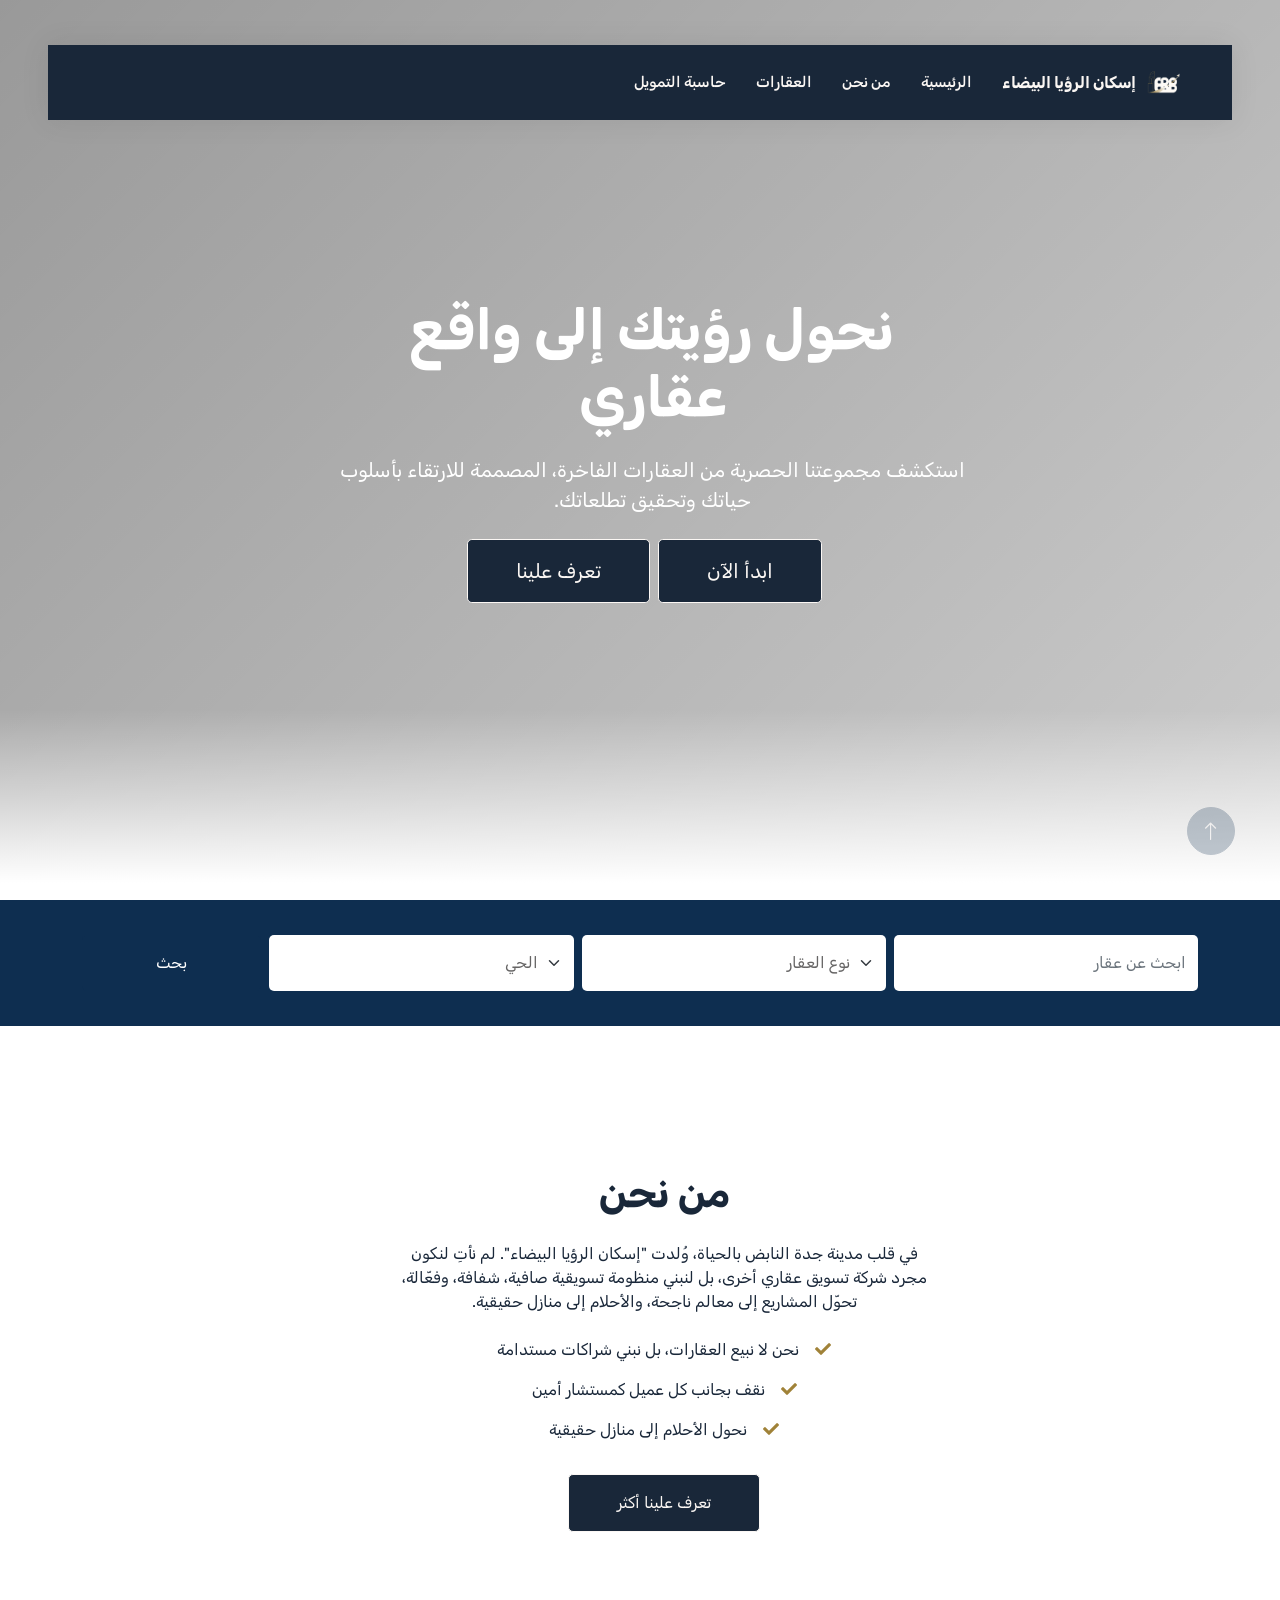
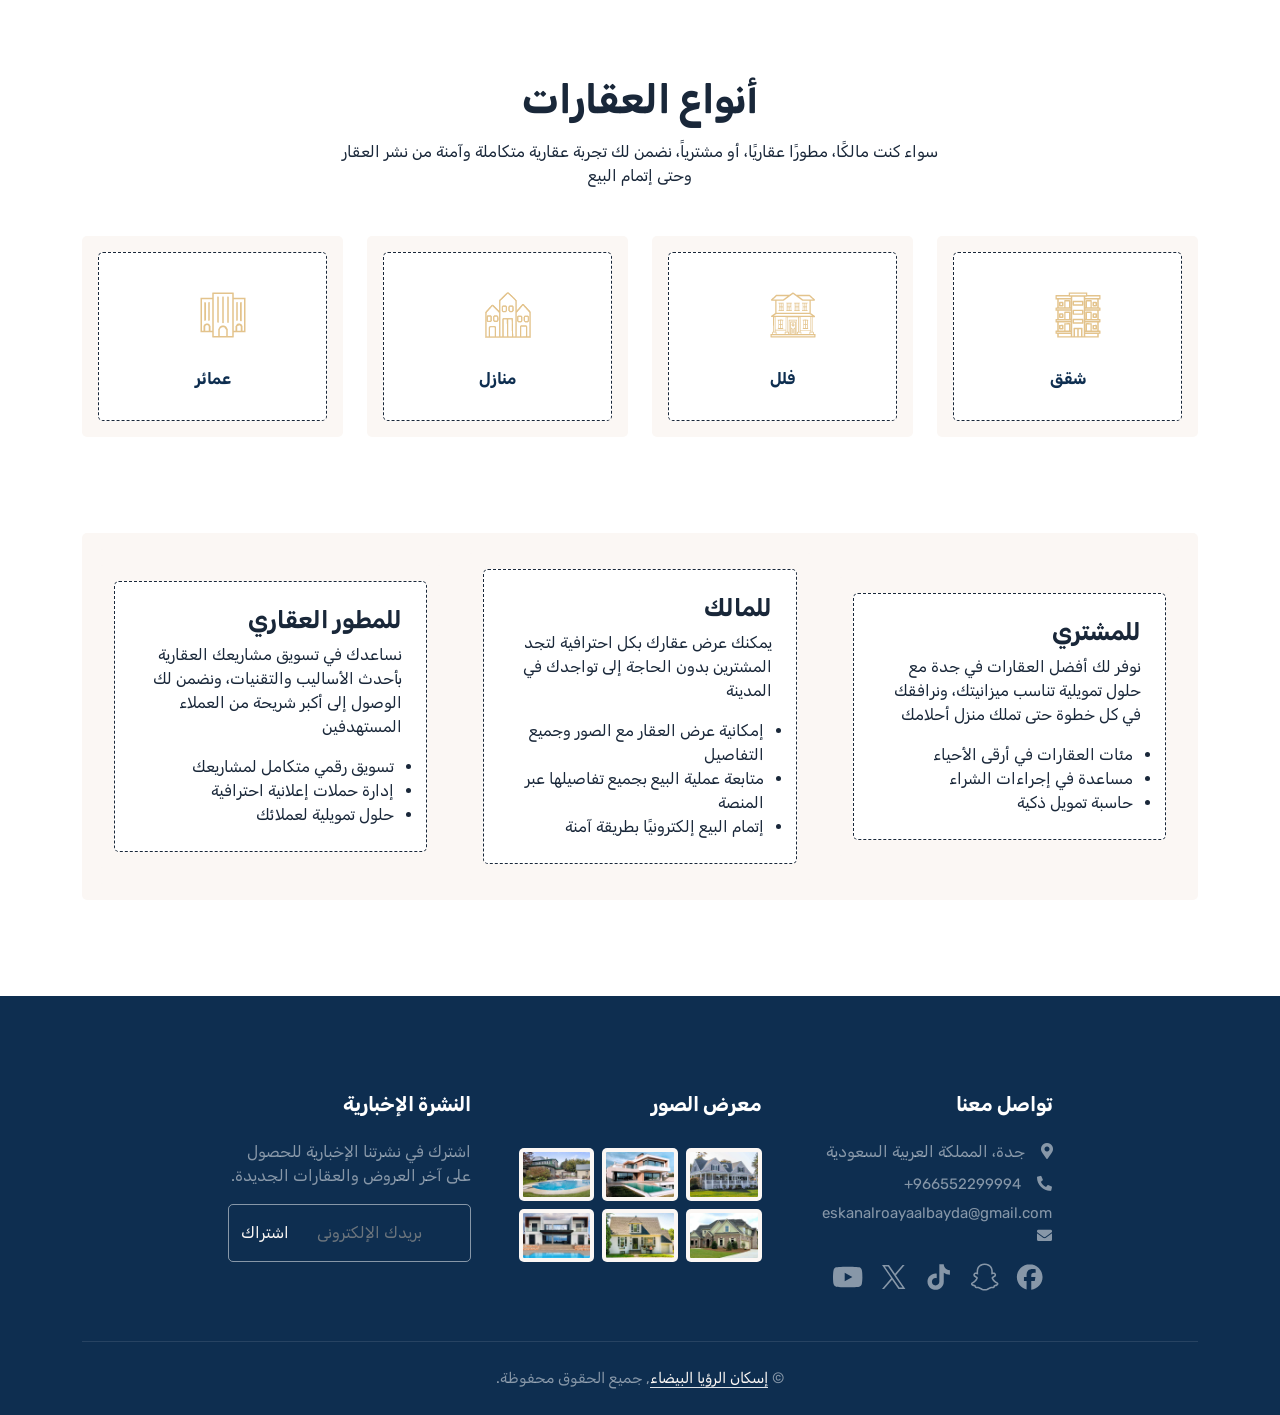
==== index.html @ 4a038e12 "new" ====
<!DOCTYPE html>
<html lang="ar" dir="rtl">

<head>
    <meta charset="utf-8">
    <title>إسكان الرؤيا البيضاء - شركة عقارية</title>
    <meta content="width=device-width, initial-scale=1.0" name="viewport">
    <meta content="" name="keywords">
    <meta content="" name="description">

    <!-- Favicon -->
    <link href="img/favicon.ico" rel="icon">

    <!-- Google Web Fonts -->
    <link rel="preconnect" href="https://fonts.googleapis.com">
    <link rel="preconnect" href="https://fonts.gstatic.com" crossorigin>
    <link href="https://fonts.googleapis.com/css2?family=Rubik:ital,wght@0,300..900;1,300..900&display=swap" rel="stylesheet">
    
    <!-- Icon Font Stylesheet -->
    <link href="https://cdnjs.cloudflare.com/ajax/libs/font-awesome/5.10.0/css/all.min.css" rel="stylesheet">
    <link href="https://cdn.jsdelivr.net/npm/bootstrap-icons@1.4.1/font/bootstrap-icons.css" rel="stylesheet">

    <!-- Libraries Stylesheet -->
    <link href="lib/animate/animate.min.css" rel="stylesheet">
    <link href="lib/owlcarousel/assets/owl.carousel.min.css" rel="stylesheet">

    <!-- Customized Bootstrap Stylesheet -->
    <link href="css/bootstrap.min.css" rel="stylesheet">

    <!-- Template Stylesheet -->
    <link href="css/style.css" rel="stylesheet">
    <link href="css/video-styles.css" rel="stylesheet">
</head>

<body>
    <div class="container-xxl bg-white p-0">
        <!-- Spinner Start -->
        <div id="spinner" class="show bg-white position-fixed translate-middle w-100 vh-100 top-50 start-50 d-flex align-items-center justify-content-center">
            <div class="spinner-border text-primary" style="width: 3rem; height: 3rem;" role="status">
                <span class="sr-only">Loading...</span>
            </div>
        </div>
        <!-- Spinner End -->


        <!-- Navbar Start -->
        <div class="container-fluid nav-bar bg-transparent">
            <nav class="navbar navbar-expand-lg navbar-light py-0 px-4">
                <a href="index.html" class="navbar-brand d-flex align-items-center text-center">
                    <div class="icon p-2">
                        <img class="img-fluid" src="img/new_logo_transparent.png" alt="Icon" style="width: 40px; height: 30px;object-fit: cover;">
                    </div>
                    <h1 class="brand-name m-0 text-primary">إسكان الرؤيا البيضاء</h1>
                </a>
                <button type="button" class="navbar-toggler" data-bs-toggle="collapse" data-bs-target="#navbarCollapse">
                    <span class="navbar-toggler-icon"></span>
                </button>
                <div class="collapse navbar-collapse" id="navbarCollapse">
                    <div class="navbar-nav ms-auto">
                        <a href="index.html" class="nav-item nav-link">الرئيسية</a>
                        <a href="about.html" class="nav-item nav-link">من نحن</a>
                        <a href="property-list.html" class="nav-item nav-link">العقارات</a>
                        <a href="calculator.html" class="nav-item nav-link">حاسبة التمويل</a>
                    </div>
                </div>
            </nav>
        </div>
        <!-- Navbar End -->


        <!-- Header Start -->
        <div class="container-fluid header p-0 position-relative" style="height: 100vh; min-height: 600px;">
            <!-- Full Screen Video Background -->
            <div class="hero-video-container position-absolute top-0 start-0 w-100 h-100">
                <video autoplay loop muted plays-inline class="w-100 h-100" style="object-fit: cover;">
                    <source src="img/20256028-uhd_3840_2160_24fps.mp4" type="video/mp4">
                </video>
                <div class="video-overlay position-absolute top-0 start-0 w-100 h-100" style="background: linear-gradient(135deg, rgba(0,0,0,0.4), rgba(0,0,0,0.2));"></div>
                <div class="gradient"></div>
            </div>
            
            <!-- Content Overlay -->
            <div class="container h-100 d-flex align-items-center">
                <div class="row w-100" style="justify-content: center;">
                    <div class="col-lg-8 col-xl-7">
                        <div class="hero-content text-white position-relative z-index-1">
                            <h1 class="display-4 fw-bold mb-4 animated fadeIn" style="text-align: center;">نحول رؤيتك إلى واقع عقاري</h1>
                            <p class="fs-5 mb-4 animated fadeIn" style="animation-delay: 0.3s;text-align: center;">استكشف مجموعتنا الحصرية من العقارات الفاخرة، المصممة للارتقاء بأسلوب حياتك وتحقيق تطلعاتك.</p>
                            <div class="animated fadeIn" style="animation-delay: 0.6s;display:flex;justify-content: center;gap:0.5rem;">
                                <a href="property-list.html" class="btn btn-outline-light btn-lg py-3 px-5 me-3" style="text-align: center;">ابدأ الآن</a>
                                <a href="about.html" class="btn btn-outline-light btn-lg py-3 px-5" style="text-align: center;">تعرف علينا</a>
                            </div>
                        </div>
                    </div>
                </div>
            </div>
        </div>
        <!-- Header End -->


        <!-- Search Start -->
        <div class="container-fluid bg-primary mb-5 wow fadeIn" data-wow-delay="0.1s" style="padding: 35px;">
            <div class="container">
                <div class="row g-2">
                    <div class="col-md-10">
                        <div class="row g-2">
                            <div class="col-md-4">
                                <input type="text" class="form-control border-0 py-3" placeholder="ابحث عن عقار">
                            </div>
                            <div class="col-md-4">
                                <select class="form-select border-0 py-3">
                                    <option selected>نوع العقار</option>
                                    <option value="1">شقة</option>
                                    <option value="2">فيلا</option>
                                    <option value="3">عمارة</option>
                                </select>
                            </div>
                            <div class="col-md-4">
                                <select class="form-select border-0 py-3">
                                    <option selected>الحي</option>
                                    <option value="1">النزهة</option>
                                    <option value="2">الصفا</option>
                                    <option value="3">النعيم</option>
                                </select>
                            </div>
                        </div>
                    </div>
                    <div class="col-md-2">
                        <button class="btn btn-dark border-0 w-100 py-3">بحث</button>
                    </div>
                </div>
            </div>
        </div>
        <!-- Search End -->
        <!-- About Start -->
        <div class="container-xxl py-5">
            <div class="container">
                <div class="row g-5 align-items-center">
                    <div class="col-lg-6 wow fadeIn" data-wow-delay="0.1s">
                        <div class="about-img position-relative overflow-hidden p-5 px-0 text-center">
                            <h1 class="mb-4">من نحن</h1>
                            <p class="mb-4" >في قلب مدينة جدة النابض بالحياة، وُلدت "إسكان الرؤيا البيضاء". لم نأتِ لنكون مجرد شركة تسويق عقاري أخرى، بل لنبني منظومة تسويقية صافية، شفافة، وفعّالة، تحوّل المشاريع إلى معالم ناجحة، والأحلام إلى منازل حقيقية.</p>
                            <p><i class="fa fa-check" style="margin-left:1rem; color: var(--primary);"></i>نحن لا نبيع العقارات، بل نبني شراكات مستدامة</p>
                            <p><i class="fa fa-check" style="margin-left:1rem; color: var(--primary);"></i>نقف بجانب كل عميل كمستشار أمين</p>
                            <p><i class="fa fa-check" style="margin-left:1rem; color: var(--primary);"></i>نحول الأحلام إلى منازل حقيقية</p>
                            <a class="btn btn-outline-light py-3 px-5 mt-3" href="about.html">تعرف علينا أكثر</a>
                        </div>
                    </div>
                    <div class="col-lg-6 wow fadeIn" data-wow-delay="0.5s">
                    </div>
                </div>
            </div>
        </div>
        <!-- About End -->

        <!-- Category Start -->
        <div class="container-xxl py-5">
            <div class="container">
                <div class="text-center mx-auto mb-5 wow fadeInUp" data-wow-delay="0.1s" style="max-width: 600px;">
                    <h1 class="mb-3" style="color: var(--secondary)">أنواع العقارات</h1>
                    <p>سواء كنت مالكًا، مطورًا عقاريًا، أو مشترياً، نضمن لك تجربة عقارية متكاملة وآمنة من نشر العقار وحتى إتمام البيع</p>
                </div>
                <div class="row g-4">
                    <div class="col-lg-3 col-sm-6 wow fadeInUp" data-wow-delay="0.1s">
                        <a class="cat-item d-block bg-light text-center rounded p-3" href="">
                            <div class="rounded p-4">
                                <div class="icon mb-3">
                                    <img class="img-fluid" src="img/icon-apartment.png" alt="Icon">
                                </div>
                                <h6>شقق</h6>
                            </div>
                        </a>
                    </div>
                    <div class="col-lg-3 col-sm-6 wow fadeInUp" data-wow-delay="0.2s">
                        <a class="cat-item d-block bg-light text-center rounded p-3" href="">
                            <div class="rounded p-4">
                                <div class="icon mb-3">
                                    <img class="img-fluid" src="img/icon-villa.png" alt="Icon">
                                </div>
                                <h6>فلل</h6>
                            </div>
                        </a>
                    </div>
                    <div class="col-lg-3 col-sm-6 wow fadeInUp" data-wow-delay="0.3s">
                        <a class="cat-item d-block bg-light text-center rounded p-3" href="">
                            <div class="rounded p-4">
                                <div class="icon mb-3">
                                    <img class="img-fluid" src="img/icon-house.png" alt="Icon">
                                </div>
                                <h6>منازل</h6>
                            </div>
                        </a>
                    </div>
                    <div class="col-lg-3 col-sm-6 wow fadeInUp" data-wow-delay="0.4s">
                        <a class="cat-item d-block bg-light text-center rounded p-3" href="">
                            <div class="rounded p-4">
                                <div class="icon mb-3">
                                    <img class="img-fluid" src="img/icon-building.png" alt="Icon">
                                </div>
                                <h6>عمائر</h6>
                            </div>
                        </a>
                    </div>
                </div>
            </div>
        </div>
        <!-- Category End -->





        <!-- Property List Start -->
        <!-- <div class="container-xxl py-5">
            <div class="container">
                <div class="row g-0 gx-5 align-items-end">
                    <div class="col-lg-6">
                        <div class="text-start mx-auto mb-5 wow slideInLeft" data-wow-delay="0.1s">
                            <h1 class="mb-3">قائمة العقارات</h1>
                            <p>استكشف مجموعتنا المتنوعة من العقارات المميزة في أفضل المواقع بجدة</p>
                        </div>
                    </div>
                    <div class="col-lg-6 text-start text-lg-end wow slideInRight" data-wow-delay="0.1s">
                        <ul class="nav nav-pills d-inline-flex justify-content-end mb-5">
                            <li class="nav-item me-2">
                                <a class="btn btn-outline-primary active" data-bs-toggle="pill" href="#tab-1">مميز</a>
                            </li>
                            <li class="nav-item me-2">
                                <a class="btn btn-outline-primary" data-bs-toggle="pill" href="#tab-2">للبيع</a>
                            </li>
                            <li class="nav-item me-0">
                                <a class="btn btn-outline-primary" data-bs-toggle="pill" href="#tab-3">للإيجار</a>
                            </li>
                        </ul>
                    </div>
                </div>
                <div class="tab-content">
                    <div id="tab-1" class="tab-pane fade show p-0 active">
                        <div class="row g-4">
                            <div class="col-lg-4 col-md-6 wow fadeInUp" data-wow-delay="0.1s">
                                <div class="property-item rounded overflow-hidden">
                                    <div class="position-relative overflow-hidden">
                                        <a href=""><img class="img-fluid" src="img/property-1.jpg" alt=""></a>
                                        <div class="bg-primary rounded text-white position-absolute start-0 top-0 m-4 py-1 px-3">للبيع</div>
                                        <div class="bg-white rounded-top text-primary position-absolute start-0 bottom-0 mx-4 pt-1 px-3">شقة</div>
                                    </div>
                                    <div class="p-4 pb-0">
                                        <h5 class="text-primary mb-3">1,200,000 ريال</h5>
                                        <a class="d-block h5 mb-2" href="">Golden Urban House للبيع</a>
                                        <p><i class="fa fa-map-marker-alt text-primary me-2"></i>شارع التحلية، جدة</p>
                                    </div>
                                    <div class="d-flex border-top">
                                        <small class="flex-fill text-center border-end py-2"><i class="fa fa-ruler-combined text-primary me-2"></i>120 متر</small>
                                        <small class="flex-fill text-center border-end py-2"><i class="fa fa-bed text-primary me-2"></i>3 غرف</small>
                                        <small class="flex-fill text-center py-2"><i class="fa fa-bath text-primary me-2"></i>2 حمام</small>
                                    </div>
                                </div>
                            </div>
                            <div class="col-lg-4 col-md-6 wow fadeInUp" data-wow-delay="0.3s">
                                <div class="property-item rounded overflow-hidden">
                                    <div class="position-relative overflow-hidden">
                                        <a href=""><img class="img-fluid" src="img/property-2.jpg" alt=""></a>
                                        <div class="bg-primary rounded text-white position-absolute start-0 top-0 m-4 py-1 px-3">للإيجار</div>
                                        <div class="bg-white rounded-top text-primary position-absolute start-0 bottom-0 mx-4 pt-1 px-3">فيلا</div>
                                    </div>
                                    <div class="p-4 pb-0">
                                        <h5 class="text-primary mb-3">1,200,000 ريال</h5>
                                        <a class="d-block h5 mb-2" href="">Golden Urban House للبيع</a>
                                        <p><i class="fa fa-map-marker-alt text-primary me-2"></i>شارع التحلية، جدة</p>
                                    </div>
                                    <div class="d-flex border-top">
                                        <small class="flex-fill text-center border-end py-2"><i class="fa fa-ruler-combined text-primary me-2"></i>120 متر</small>
                                        <small class="flex-fill text-center border-end py-2"><i class="fa fa-bed text-primary me-2"></i>3 غرف</small>
                                        <small class="flex-fill text-center py-2"><i class="fa fa-bath text-primary me-2"></i>2 حمام</small>
                                    </div>
                                </div>
                            </div>
                            <div class="col-lg-4 col-md-6 wow fadeInUp" data-wow-delay="0.5s">
                                <div class="property-item rounded overflow-hidden">
                                    <div class="position-relative overflow-hidden">
                                        <a href=""><img class="img-fluid" src="img/property-3.jpg" alt=""></a>
                                        <div class="bg-primary rounded text-white position-absolute start-0 top-0 m-4 py-1 px-3">للبيع</div>
                                        <div class="bg-white rounded-top text-primary position-absolute start-0 bottom-0 mx-4 pt-1 px-3">مكتب</div>
                                    </div>
                                    <div class="p-4 pb-0">
                                        <h5 class="text-primary mb-3">1,200,000 ريال</h5>
                                        <a class="d-block h5 mb-2" href="">Golden Urban House للبيع</a>
                                        <p><i class="fa fa-map-marker-alt text-primary me-2"></i>شارع التحلية، جدة</p>
                                    </div>
                                    <div class="d-flex border-top">
                                        <small class="flex-fill text-center border-end py-2"><i class="fa fa-ruler-combined text-primary me-2"></i>120 متر</small>
                                        <small class="flex-fill text-center border-end py-2"><i class="fa fa-bed text-primary me-2"></i>3 غرف</small>
                                        <small class="flex-fill text-center py-2"><i class="fa fa-bath text-primary me-2"></i>2 حمام</small>
                                    </div>
                                </div>
                            </div>
                            <div class="col-lg-4 col-md-6 wow fadeInUp" data-wow-delay="0.1s">
                                <div class="property-item rounded overflow-hidden">
                                    <div class="position-relative overflow-hidden">
                                        <a href=""><img class="img-fluid" src="img/property-4.jpg" alt=""></a>
                                        <div class="bg-primary rounded text-white position-absolute start-0 top-0 m-4 py-1 px-3">للإيجار</div>
                                        <div class="bg-white rounded-top text-primary position-absolute start-0 bottom-0 mx-4 pt-1 px-3">عمارة</div>
                                    </div>
                                    <div class="p-4 pb-0">
                                        <h5 class="text-primary mb-3">1,200,000 ريال</h5>
                                        <a class="d-block h5 mb-2" href="">Golden Urban House للبيع</a>
                                        <p><i class="fa fa-map-marker-alt text-primary me-2"></i>شارع التحلية، جدة</p>
                                    </div>
                                    <div class="d-flex border-top">
                                        <small class="flex-fill text-center border-end py-2"><i class="fa fa-ruler-combined text-primary me-2"></i>120 متر</small>
                                        <small class="flex-fill text-center border-end py-2"><i class="fa fa-bed text-primary me-2"></i>3 غرف</small>
                                        <small class="flex-fill text-center py-2"><i class="fa fa-bath text-primary me-2"></i>2 حمام</small>
                                    </div>
                                </div>
                            </div>
                            <div class="col-lg-4 col-md-6 wow fadeInUp" data-wow-delay="0.3s">
                                <div class="property-item rounded overflow-hidden">
                                    <div class="position-relative overflow-hidden">
                                        <a href=""><img class="img-fluid" src="img/property-5.jpg" alt=""></a>
                                        <div class="bg-primary rounded text-white position-absolute start-0 top-0 m-4 py-1 px-3">للبيع</div>
                                        <div class="bg-white rounded-top text-primary position-absolute start-0 bottom-0 mx-4 pt-1 px-3">منزل</div>
                                    </div>
                                    <div class="p-4 pb-0">
                                        <h5 class="text-primary mb-3">1,200,000 ريال</h5>
                                        <a class="d-block h5 mb-2" href="">Golden Urban House للبيع</a>
                                        <p><i class="fa fa-map-marker-alt text-primary me-2"></i>شارع التحلية، جدة</p>
                                    </div>
                                    <div class="d-flex border-top">
                                        <small class="flex-fill text-center border-end py-2"><i class="fa fa-ruler-combined text-primary me-2"></i>120 متر</small>
                                        <small class="flex-fill text-center border-end py-2"><i class="fa fa-bed text-primary me-2"></i>3 غرف</small>
                                        <small class="flex-fill text-center py-2"><i class="fa fa-bath text-primary me-2"></i>2 حمام</small>
                                    </div>
                                </div>
                            </div>
                            <div class="col-lg-4 col-md-6 wow fadeInUp" data-wow-delay="0.5s">
                                <div class="property-item rounded overflow-hidden">
                                    <div class="position-relative overflow-hidden">
                                        <a href=""><img class="img-fluid" src="img/property-6.jpg" alt=""></a>
                                        <div class="bg-primary rounded text-white position-absolute start-0 top-0 m-4 py-1 px-3">للإيجار</div>
                                        <div class="bg-white rounded-top text-primary position-absolute start-0 bottom-0 mx-4 pt-1 px-3">محل</div>
                                    </div>
                                    <div class="p-4 pb-0">
                                        <h5 class="text-primary mb-3">1,200,000 ريال</h5>
                                        <a class="d-block h5 mb-2" href="">Golden Urban House للبيع</a>
                                        <p><i class="fa fa-map-marker-alt text-primary me-2"></i>شارع التحلية، جدة</p>
                                    </div>
                                    <div class="d-flex border-top">
                                        <small class="flex-fill text-center border-end py-2"><i class="fa fa-ruler-combined text-primary me-2"></i>120 متر</small>
                                        <small class="flex-fill text-center border-end py-2"><i class="fa fa-bed text-primary me-2"></i>3 غرف</small>
                                        <small class="flex-fill text-center py-2"><i class="fa fa-bath text-primary me-2"></i>2 حمام</small>
                                    </div>
                                </div>
                            </div>
                            <div class="col-12 text-center wow fadeInUp" data-wow-delay="0.1s">
                                <a class="btn btn-primary py-3 px-5" href="">عرض المزيد من العقارات</a>
                            </div>
                        </div>
                    </div>
                    <div id="tab-2" class="tab-pane fade show p-0">
                        <div class="row g-4">
                            <div class="col-lg-4 col-md-6">
                                <div class="property-item rounded overflow-hidden">
                                    <div class="position-relative overflow-hidden">
                                        <a href=""><img class="img-fluid" src="img/property-1.jpg" alt=""></a>
                                        <div class="bg-primary rounded text-white position-absolute start-0 top-0 m-4 py-1 px-3">للبيع</div>
                                        <div class="bg-white rounded-top text-primary position-absolute start-0 bottom-0 mx-4 pt-1 px-3">شقة</div>
                                    </div>
                                    <div class="p-4 pb-0">
                                        <h5 class="text-primary mb-3">1,200,000 ريال</h5>
                                        <a class="d-block h5 mb-2" href="">Golden Urban House للبيع</a>
                                        <p><i class="fa fa-map-marker-alt text-primary me-2"></i>شارع التحلية، جدة</p>
                                    </div>
                                    <div class="d-flex border-top">
                                        <small class="flex-fill text-center border-end py-2"><i class="fa fa-ruler-combined text-primary me-2"></i>120 متر</small>
                                        <small class="flex-fill text-center border-end py-2"><i class="fa fa-bed text-primary me-2"></i>3 غرف</small>
                                        <small class="flex-fill text-center py-2"><i class="fa fa-bath text-primary me-2"></i>2 حمام</small>
                                    </div>
                                </div>
                            </div>
                            <div class="col-lg-4 col-md-6">
                                <div class="property-item rounded overflow-hidden">
                                    <div class="position-relative overflow-hidden">
                                        <a href=""><img class="img-fluid" src="img/property-2.jpg" alt=""></a>
                                        <div class="bg-primary rounded text-white position-absolute start-0 top-0 m-4 py-1 px-3">للإيجار</div>
                                        <div class="bg-white rounded-top text-primary position-absolute start-0 bottom-0 mx-4 pt-1 px-3">فيلا</div>
                                    </div>
                                    <div class="p-4 pb-0">
                                        <h5 class="text-primary mb-3">1,200,000 ريال</h5>
                                        <a class="d-block h5 mb-2" href="">Golden Urban House للبيع</a>
                                        <p><i class="fa fa-map-marker-alt text-primary me-2"></i>شارع التحلية، جدة</p>
                                    </div>
                                    <div class="d-flex border-top">
                                        <small class="flex-fill text-center border-end py-2"><i class="fa fa-ruler-combined text-primary me-2"></i>120 متر</small>
                                        <small class="flex-fill text-center border-end py-2"><i class="fa fa-bed text-primary me-2"></i>3 غرف</small>
                                        <small class="flex-fill text-center py-2"><i class="fa fa-bath text-primary me-2"></i>2 حمام</small>
                                    </div>
                                </div>
                            </div>
                            <div class="col-lg-4 col-md-6">
                                <div class="property-item rounded overflow-hidden">
                                    <div class="position-relative overflow-hidden">
                                        <a href=""><img class="img-fluid" src="img/property-3.jpg" alt=""></a>
                                        <div class="bg-primary rounded text-white position-absolute start-0 top-0 m-4 py-1 px-3">للبيع</div>
                                        <div class="bg-white rounded-top text-primary position-absolute start-0 bottom-0 mx-4 pt-1 px-3">مكتب</div>
                                    </div>
                                    <div class="p-4 pb-0">
                                        <h5 class="text-primary mb-3">1,200,000 ريال</h5>
                                        <a class="d-block h5 mb-2" href="">Golden Urban House للبيع</a>
                                        <p><i class="fa fa-map-marker-alt text-primary me-2"></i>شارع التحلية، جدة</p>
                                    </div>
                                    <div class="d-flex border-top">
                                        <small class="flex-fill text-center border-end py-2"><i class="fa fa-ruler-combined text-primary me-2"></i>120 متر</small>
                                        <small class="flex-fill text-center border-end py-2"><i class="fa fa-bed text-primary me-2"></i>3 غرف</small>
                                        <small class="flex-fill text-center py-2"><i class="fa fa-bath text-primary me-2"></i>2 حمام</small>
                                    </div>
                                </div>
                            </div>
                            <div class="col-lg-4 col-md-6">
                                <div class="property-item rounded overflow-hidden">
                                    <div class="position-relative overflow-hidden">
                                        <a href=""><img class="img-fluid" src="img/property-4.jpg" alt=""></a>
                                        <div class="bg-primary rounded text-white position-absolute start-0 top-0 m-4 py-1 px-3">للإيجار</div>
                                        <div class="bg-white rounded-top text-primary position-absolute start-0 bottom-0 mx-4 pt-1 px-3">عمارة</div>
                                    </div>
                                    <div class="p-4 pb-0">
                                        <h5 class="text-primary mb-3">1,200,000 ريال</h5>
                                        <a class="d-block h5 mb-2" href="">Golden Urban House للبيع</a>
                                        <p><i class="fa fa-map-marker-alt text-primary me-2"></i>شارع التحلية، جدة</p>
                                    </div>
                                    <div class="d-flex border-top">
                                        <small class="flex-fill text-center border-end py-2"><i class="fa fa-ruler-combined text-primary me-2"></i>120 متر</small>
                                        <small class="flex-fill text-center border-end py-2"><i class="fa fa-bed text-primary me-2"></i>3 غرف</small>
                                        <small class="flex-fill text-center py-2"><i class="fa fa-bath text-primary me-2"></i>2 حمام</small>
                                    </div>
                                </div>
                            </div>
                            <div class="col-lg-4 col-md-6">
                                <div class="property-item rounded overflow-hidden">
                                    <div class="position-relative overflow-hidden">
                                        <a href=""><img class="img-fluid" src="img/property-5.jpg" alt=""></a>
                                        <div class="bg-primary rounded text-white position-absolute start-0 top-0 m-4 py-1 px-3">للبيع</div>
                                        <div class="bg-white rounded-top text-primary position-absolute start-0 bottom-0 mx-4 pt-1 px-3">منزل</div>
                                    </div>
                                    <div class="p-4 pb-0">
                                        <h5 class="text-primary mb-3">1,200,000 ريال</h5>
                                        <a class="d-block h5 mb-2" href="">Golden Urban House للبيع</a>
                                        <p><i class="fa fa-map-marker-alt text-primary me-2"></i>شارع التحلية، جدة</p>
                                    </div>
                                    <div class="d-flex border-top">
                                        <small class="flex-fill text-center border-end py-2"><i class="fa fa-ruler-combined text-primary me-2"></i>120 متر</small>
                                        <small class="flex-fill text-center border-end py-2"><i class="fa fa-bed text-primary me-2"></i>3 غرف</small>
                                        <small class="flex-fill text-center py-2"><i class="fa fa-bath text-primary me-2"></i>2 حمام</small>
                                    </div>
                                </div>
                            </div>
                            <div class="col-lg-4 col-md-6">
                                <div class="property-item rounded overflow-hidden">
                                    <div class="position-relative overflow-hidden">
                                        <a href=""><img class="img-fluid" src="img/property-6.jpg" alt=""></a>
                                        <div class="bg-primary rounded text-white position-absolute start-0 top-0 m-4 py-1 px-3">للإيجار</div>
                                        <div class="bg-white rounded-top text-primary position-absolute start-0 bottom-0 mx-4 pt-1 px-3">محل</div>
                                    </div>
                                    <div class="p-4 pb-0">
                                        <h5 class="text-primary mb-3">1,200,000 ريال</h5>
                                        <a class="d-block h5 mb-2" href="">Golden Urban House للبيع</a>
                                        <p><i class="fa fa-map-marker-alt text-primary me-2"></i>شارع التحلية، جدة</p>
                                    </div>
                                    <div class="d-flex border-top">
                                        <small class="flex-fill text-center border-end py-2"><i class="fa fa-ruler-combined text-primary me-2"></i>120 متر</small>
                                        <small class="flex-fill text-center border-end py-2"><i class="fa fa-bed text-primary me-2"></i>3 غرف</small>
                                        <small class="flex-fill text-center py-2"><i class="fa fa-bath text-primary me-2"></i>2 حمام</small>
                                    </div>
                                </div>
                            </div>
                            <div class="col-12 text-center">
                                <a class="btn btn-primary py-3 px-5" href="">عرض المزيد من العقارات</a>
                            </div>
                        </div>
                    </div>
                    <div id="tab-3" class="tab-pane fade show p-0">
                        <div class="row g-4">
                            <div class="col-lg-4 col-md-6">
                                <div class="property-item rounded overflow-hidden">
                                    <div class="position-relative overflow-hidden">
                                        <a href=""><img class="img-fluid" src="img/property-1.jpg" alt=""></a>
                                        <div class="bg-primary rounded text-white position-absolute start-0 top-0 m-4 py-1 px-3">للبيع</div>
                                        <div class="bg-white rounded-top text-primary position-absolute start-0 bottom-0 mx-4 pt-1 px-3">شقة</div>
                                    </div>
                                    <div class="p-4 pb-0">
                                        <h5 class="text-primary mb-3">1,200,000 ريال</h5>
                                        <a class="d-block h5 mb-2" href="">Golden Urban House للبيع</a>
                                        <p><i class="fa fa-map-marker-alt text-primary me-2"></i>شارع التحلية، جدة</p>
                                    </div>
                                    <div class="d-flex border-top">
                                        <small class="flex-fill text-center border-end py-2"><i class="fa fa-ruler-combined text-primary me-2"></i>120 متر</small>
                                        <small class="flex-fill text-center border-end py-2"><i class="fa fa-bed text-primary me-2"></i>3 غرف</small>
                                        <small class="flex-fill text-center py-2"><i class="fa fa-bath text-primary me-2"></i>2 حمام</small>
                                    </div>
                                </div>
                            </div>
                            <div class="col-lg-4 col-md-6">
                                <div class="property-item rounded overflow-hidden">
                                    <div class="position-relative overflow-hidden">
                                        <a href=""><img class="img-fluid" src="img/property-2.jpg" alt=""></a>
                                        <div class="bg-primary rounded text-white position-absolute start-0 top-0 m-4 py-1 px-3">للإيجار</div>
                                        <div class="bg-white rounded-top text-primary position-absolute start-0 bottom-0 mx-4 pt-1 px-3">فيلا</div>
                                    </div>
                                    <div class="p-4 pb-0">
                                        <h5 class="text-primary mb-3">1,200,000 ريال</h5>
                                        <a class="d-block h5 mb-2" href="">Golden Urban House للبيع</a>
                                        <p><i class="fa fa-map-marker-alt text-primary me-2"></i>شارع التحلية، جدة</p>
                                    </div>
                                    <div class="d-flex border-top">
                                        <small class="flex-fill text-center border-end py-2"><i class="fa fa-ruler-combined text-primary me-2"></i>120 متر</small>
                                        <small class="flex-fill text-center border-end py-2"><i class="fa fa-bed text-primary me-2"></i>3 غرف</small>
                                        <small class="flex-fill text-center py-2"><i class="fa fa-bath text-primary me-2"></i>2 حمام</small>
                                    </div>
                                </div>
                            </div>
                            <div class="col-lg-4 col-md-6">
                                <div class="property-item rounded overflow-hidden">
                                    <div class="position-relative overflow-hidden">
                                        <a href=""><img class="img-fluid" src="img/property-3.jpg" alt=""></a>
                                        <div class="bg-primary rounded text-white position-absolute start-0 top-0 m-4 py-1 px-3">للبيع</div>
                                        <div class="bg-white rounded-top text-primary position-absolute start-0 bottom-0 mx-4 pt-1 px-3">مكتب</div>
                                    </div>
                                    <div class="p-4 pb-0">
                                        <h5 class="text-primary mb-3">1,200,000 ريال</h5>
                                        <a class="d-block h5 mb-2" href="">Golden Urban House للبيع</a>
                                        <p><i class="fa fa-map-marker-alt text-primary me-2"></i>شارع التحلية، جدة</p>
                                    </div>
                                    <div class="d-flex border-top">
                                        <small class="flex-fill text-center border-end py-2"><i class="fa fa-ruler-combined text-primary me-2"></i>120 متر</small>
                                        <small class="flex-fill text-center border-end py-2"><i class="fa fa-bed text-primary me-2"></i>3 غرف</small>
                                        <small class="flex-fill text-center py-2"><i class="fa fa-bath text-primary me-2"></i>2 حمام</small>
                                    </div>
                                </div>
                            </div>
                            <div class="col-lg-4 col-md-6">
                                <div class="property-item rounded overflow-hidden">
                                    <div class="position-relative overflow-hidden">
                                        <a href=""><img class="img-fluid" src="img/property-4.jpg" alt=""></a>
                                        <div class="bg-primary rounded text-white position-absolute start-0 top-0 m-4 py-1 px-3">للإيجار</div>
                                        <div class="bg-white rounded-top text-primary position-absolute start-0 bottom-0 mx-4 pt-1 px-3">عمارة</div>
                                    </div>
                                    <div class="p-4 pb-0">
                                        <h5 class="text-primary mb-3">1,200,000 ريال</h5>
                                        <a class="d-block h5 mb-2" href="">Golden Urban House للبيع</a>
                                        <p><i class="fa fa-map-marker-alt text-primary me-2"></i>شارع التحلية، جدة</p>
                                    </div>
                                    <div class="d-flex border-top">
                                        <small class="flex-fill text-center border-end py-2"><i class="fa fa-ruler-combined text-primary me-2"></i>120 متر</small>
                                        <small class="flex-fill text-center border-end py-2"><i class="fa fa-bed text-primary me-2"></i>3 غرف</small>
                                        <small class="flex-fill text-center py-2"><i class="fa fa-bath text-primary me-2"></i>2 حمام</small>
                                    </div>
                                </div>
                            </div>
                            <div class="col-lg-4 col-md-6">
                                <div class="property-item rounded overflow-hidden">
                                    <div class="position-relative overflow-hidden">
                                        <a href=""><img class="img-fluid" src="img/property-5.jpg" alt=""></a>
                                        <div class="bg-primary rounded text-white position-absolute start-0 top-0 m-4 py-1 px-3">للبيع</div>
                                        <div class="bg-white rounded-top text-primary position-absolute start-0 bottom-0 mx-4 pt-1 px-3">منزل</div>
                                    </div>
                                    <div class="p-4 pb-0">
                                        <h5 class="text-primary mb-3">1,200,000 ريال</h5>
                                        <a class="d-block h5 mb-2" href="">Golden Urban House للبيع</a>
                                        <p><i class="fa fa-map-marker-alt text-primary me-2"></i>شارع التحلية، جدة</p>
                                    </div>
                                    <div class="d-flex border-top">
                                        <small class="flex-fill text-center border-end py-2"><i class="fa fa-ruler-combined text-primary me-2"></i>120 متر</small>
                                        <small class="flex-fill text-center border-end py-2"><i class="fa fa-bed text-primary me-2"></i>3 غرف</small>
                                        <small class="flex-fill text-center py-2"><i class="fa fa-bath text-primary me-2"></i>2 حمام</small>
                                    </div>
                                </div>
                            </div>
                            <div class="col-lg-4 col-md-6">
                                <div class="property-item rounded overflow-hidden">
                                    <div class="position-relative overflow-hidden">
                                        <a href=""><img class="img-fluid" src="img/property-6.jpg" alt=""></a>
                                        <div class="bg-primary rounded text-white position-absolute start-0 top-0 m-4 py-1 px-3">للإيجار</div>
                                        <div class="bg-white rounded-top text-primary position-absolute start-0 bottom-0 mx-4 pt-1 px-3">محل</div>
                                    </div>
                                    <div class="p-4 pb-0">
                                        <h5 class="text-primary mb-3">1,200,000 ريال</h5>
                                        <a class="d-block h5 mb-2" href="">Golden Urban House للبيع</a>
                                        <p><i class="fa fa-map-marker-alt text-primary me-2"></i>شارع التحلية، جدة</p>
                                    </div>
                                    <div class="d-flex border-top">
                                        <small class="flex-fill text-center border-end py-2"><i class="fa fa-ruler-combined text-primary me-2"></i>120 متر</small>
                                        <small class="flex-fill text-center border-end py-2"><i class="fa fa-bed text-primary me-2"></i>3 غرف</small>
                                        <small class="flex-fill text-center py-2"><i class="fa fa-bath text-primary me-2"></i>2 حمام</small>
                                    </div>
                                </div>
                            </div>
                            <div class="col-12 text-center">
                                <a class="btn btn-primary py-3 px-5" href="">عرض المزيد من العقارات</a>
                            </div>
                        </div>
                    </div>
                </div>
            </div>
        </div> -->
        <!-- Property List End -->

        <div class="container-xxl py-5">
            <div class="container">
                <div class="bg-light rounded p-3">
                    <div class="bg-light rounded px-0 py-1">
                        <div class="row align-items-center">
                            <div class="col-lg-4 wow fadeIn" data-wow-delay="0.1s">
                                <div class="cat-item d-block bg-light rounded p-3">
                                    <div class="rounded p-4">
                                        <h4>للمشتري</h4>
                                        <p>نوفر لك أفضل العقارات في جدة مع حلول تمويلية تناسب ميزانيتك، ونرافقك في كل خطوة حتى تملك منزل أحلامك</p>
                                        <ul class="features-list">
                                            <li>مئات العقارات في أرقى الأحياء</li>
                                            <li>مساعدة في إجراءات الشراء</li>
                                            <li>حاسبة تمويل ذكية</li>
                                        </ul>
                                    </div>
                                </div>
                            </div>
                            <div class="col-lg-4 wow fadeIn" data-wow-delay="0.2s">
                                <div class="cat-item d-block bg-light rounded p-3">
                                    <div class="rounded p-4">
                                        <h4>للمالك</h4>
                                        <p>  يمكنك عرض عقارك بكل احترافية لتجد المشترين بدون الحاجة إلى تواجدك في المدينة</p>
                                        <ul class="features-list">
                                            <li>إمكانية عرض العقار مع الصور وجميع التفاصيل</li>
                                            <li>متابعة عملية البيع بجميع تفاصيلها عبر المنصة</li>
                                            <li>إتمام البيع إلكترونيًا بطريقة آمنة</li>
                                        </ul>   
                                    </div>
                                </div>
                            </div>
                            <div class="col-lg-4 wow fadeIn" data-wow-delay="0.3s">
                                <div class="cat-item d-block bg-light rounded p-3">
                                    <div class="rounded p-4">
                                        <h4>للمطور العقاري</h4>
                                        <p>نساعدك في تسويق مشاريعك العقارية بأحدث الأساليب والتقنيات، ونضمن لك الوصول إلى أكبر شريحة من العملاء المستهدفين</p>
                                        <ul class="features-list">
                                            <li>تسويق رقمي متكامل لمشاريعك</li>
                                            <li>إدارة حملات إعلانية احترافية</li>
                                            <li>حلول تمويلية لعملائك</li>
                                        </ul>
                                    </div>
                                </div>
                            </div>
                        </div>
                    </div>
                </div>
            </div>
        </div>
        <!-- Call to Action Start -->
        <!-- <div class="container-xxl py-5">
            <div class="container">
                <div class="bg-light rounded p-3">
                    <div class="bg-white rounded p-4" style="border: 1px dashed rgba(0, 185, 142, .3)">
                        <div class="row g-5 align-items-center">
                            <div class="col-lg-6 wow fadeIn" data-wow-delay="0.1s">
                                <img class="img-fluid rounded w-100" src="img/call-to-action.jpg" alt="">
                            </div>
                            <div class="col-lg-6 wow fadeIn" data-wow-delay="0.5s">
                                <div class="mb-4">
                                    <h1 class="mb-3">تواصل مع وكيلنا المعتمد</h1>
                                    <p>نحن هنا لنحول رؤيتك إلى واقع. فريقنا جاهز لخدمتك في كل خطوة من رحلتك العقارية.</p>
                                </div>
                                <a href="" class="btn btn-primary py-3 px-4 me-2"><i class="fa fa-phone-alt me-2"></i>اتصل بنا</a>
                                <a href="" class="btn btn-dark py-3 px-4"><i class="fa fa-calendar-alt me-2"></i>احجز موعد</a>
                            </div>
                        </div>
                    </div>
                </div>
            </div>
        </div> -->
        <!-- Call to Action End -->


        <!-- Team Start -->
        <!-- <div class="container-xxl py-5">
            <div class="container">
                <div class="text-center mx-auto mb-5 wow fadeInUp" data-wow-delay="0.1s" style="max-width: 600px;">
                    <h1 class="mb-3">وكلاء العقارات</h1>
                    <p>فريقنا من الخبراء العقاريين جاهز لمساعدتك في العثور على العقار المثالي أو بيع عقارك بأفضل الأسعار.</p>
                </div>
                <div class="row g-4">
                    <div class="col-lg-3 col-md-6 wow fadeInUp" data-wow-delay="0.1s">
                        <div class="team-item rounded overflow-hidden">
                            <div class="position-relative">
                                <img class="img-fluid" src="img/team-1.jpg" alt="">
                                <div class="position-absolute start-50 top-100 translate-middle d-flex align-items-center">
                                    <a class="btn btn-square mx-1" href=""><i class="fab fa-facebook-f"></i></a>
                                    <a class="btn btn-square mx-1" href=""><i class="fab fa-twitter"></i></a>
                                    <a class="btn btn-square mx-1" href=""><i class="fab fa-instagram"></i></a>
                                </div>
                            </div>
                            <div class="text-center p-4 mt-3">
                                <h5 class="fw-bold mb-0">Full Name</h5>
                                <small>Designation</small>
                            </div>
                        </div>
                    </div>
                    <div class="col-lg-3 col-md-6 wow fadeInUp" data-wow-delay="0.3s">
                        <div class="team-item rounded overflow-hidden">
                            <div class="position-relative">
                                <img class="img-fluid" src="img/team-2.jpg" alt="">
                                <div class="position-absolute start-50 top-100 translate-middle d-flex align-items-center">
                                    <a class="btn btn-square mx-1" href=""><i class="fab fa-facebook-f"></i></a>
                                    <a class="btn btn-square mx-1" href=""><i class="fab fa-twitter"></i></a>
                                    <a class="btn btn-square mx-1" href=""><i class="fab fa-instagram"></i></a>
                                </div>
                            </div>
                            <div class="text-center p-4 mt-3">
                                <h5 class="fw-bold mb-0">Full Name</h5>
                                <small>Designation</small>
                            </div>
                        </div>
                    </div>
                    <div class="col-lg-3 col-md-6 wow fadeInUp" data-wow-delay="0.5s">
                        <div class="team-item rounded overflow-hidden">
                            <div class="position-relative">
                                <img class="img-fluid" src="img/team-3.jpg" alt="">
                                <div class="position-absolute start-50 top-100 translate-middle d-flex align-items-center">
                                    <a class="btn btn-square mx-1" href=""><i class="fab fa-facebook-f"></i></a>
                                    <a class="btn btn-square mx-1" href=""><i class="fab fa-twitter"></i></a>
                                    <a class="btn btn-square mx-1" href=""><i class="fab fa-instagram"></i></a>
                                </div>
                            </div>
                            <div class="text-center p-4 mt-3">
                                <h5 class="fw-bold mb-0">Full Name</h5>
                                <small>Designation</small>
                            </div>
                        </div>
                    </div>
                    <div class="col-lg-3 col-md-6 wow fadeInUp" data-wow-delay="0.7s">
                        <div class="team-item rounded overflow-hidden">
                            <div class="position-relative">
                                <img class="img-fluid" src="img/team-4.jpg" alt="">
                                <div class="position-absolute start-50 top-100 translate-middle d-flex align-items-center">
                                    <a class="btn btn-square mx-1" href=""><i class="fab fa-facebook-f"></i></a>
                                    <a class="btn btn-square mx-1" href=""><i class="fab fa-twitter"></i></a>
                                    <a class="btn btn-square mx-1" href=""><i class="fab fa-instagram"></i></a>
                                </div>
                            </div>
                            <div class="text-center p-4 mt-3">
                                <h5 class="fw-bold mb-0">Full Name</h5>
                                <small>Designation</small>
                            </div>
                        </div>
                    </div>
                </div>
            </div>
        </div> -->
        <!-- Team End -->


        <!-- Testimonial Start -->
        <!-- <div class="container-xxl py-5">
            <div class="container">
                <div class="text-center mx-auto mb-5 wow fadeInUp" data-wow-delay="0.1s" style="max-width: 600px;">
                    <h1 class="mb-3">Our Clients Say!</h1>
                    <p>Eirmod sed ipsum dolor sit rebum labore magna erat. Tempor ut dolore lorem kasd vero ipsum sit eirmod sit. Ipsum diam justo sed rebum vero dolor duo.</p>
                </div>
                <div class="owl-carousel testimonial-carousel wow fadeInUp" data-wow-delay="0.1s">
                    <div class="testimonial-item bg-light rounded p-3">
                        <div class="bg-white border rounded p-4">
                            <p>Tempor stet labore dolor clita stet diam amet ipsum dolor duo ipsum rebum stet dolor amet diam stet. Est stet ea lorem amet est kasd kasd erat eos</p>
                            <div class="d-flex align-items-center">
                                <img class="img-fluid flex-shrink-0 rounded" src="img/testimonial-1.jpg" style="width: 45px; height: 45px;">
                                <div class="ps-3">
                                    <h6 class="fw-bold mb-1">Client Name</h6>
                                    <small>Profession</small>
                                </div>
                            </div>
                        </div>
                    </div>
                    <div class="testimonial-item bg-light rounded p-3">
                        <div class="bg-white border rounded p-4">
                            <p>Tempor stet labore dolor clita stet diam amet ipsum dolor duo ipsum rebum stet dolor amet diam stet. Est stet ea lorem amet est kasd kasd erat eos</p>
                            <div class="d-flex align-items-center">
                                <img class="img-fluid flex-shrink-0 rounded" src="img/testimonial-2.jpg" style="width: 45px; height: 45px;">
                                <div class="ps-3">
                                    <h6 class="fw-bold mb-1">Client Name</h6>
                                    <small>Profession</small>
                                </div>
                            </div>
                        </div>
                    </div>
                    <div class="testimonial-item bg-light rounded p-3">
                        <div class="bg-white border rounded p-4">
                            <p>Tempor stet labore dolor clita stet diam amet ipsum dolor duo ipsum rebum stet dolor amet diam stet. Est stet ea lorem amet est kasd kasd erat eos</p>
                            <div class="d-flex align-items-center">
                                <img class="img-fluid flex-shrink-0 rounded" src="img/testimonial-3.jpg" style="width: 45px; height: 45px;">
                                <div class="ps-3">
                                    <h6 class="fw-bold mb-1">Client Name</h6>
                                    <small>Profession</small>
                                </div>
                            </div>
                        </div>
                    </div>
                </div>
            </div>
        </div> -->
        <!-- Testimonial End -->
        

        <!-- Footer Start -->
        <div class="container-fluid bg-dark text-white-50 footer pt-5 mt-5 wow fadeIn" data-wow-delay="0.1s">
            <div class="container py-5">
                <div class="row g-5" style="justify-content: center;">
                    <div class="col-lg-3 col-md-6">
                        <h5 class="text-white mb-4">تواصل معنا</h5>
                        <p class="mb-2"><i class="fa fa-map-marker-alt" style="margin-left:1rem;"></i>جدة، المملكة العربية السعودية</p>
                        <a class="btn btn-link text-white-50" dir="ltr" href="tel:+966552299994">+966552299994<i class="fa fa-phone-alt" style="margin-left:1rem;"></i></a>
                        <a class="btn btn-link text-white-50" dir="ltr" href="mailto:eskanalroayaalbayda@gmail.com">eskanalroayaalbayda@gmail.com<i class="fa fa-envelope" style="margin-left:1rem;"></i></a>
                        <div class="d-flex pt-2 ps-3">
                            <svg style="margin:0 0.5rem 0 0.5rem;" fill="currentColor" xmlns="http://www.w3.org/2000/svg" width="32" height="32" viewBox="0 0 32 32">
                                <a target="_blank" rel="noopener noreferrer" xlink:href="https://www.facebook.com/profile.php?id=61582482845487">
                                    <path d="M16,2c-7.732,0-14,6.268-14,14,0,6.566,4.52,12.075,10.618,13.588v-9.31h-2.887v-4.278h2.887v-1.843c0-4.765,2.156-6.974,6.835-6.974,.887,0,2.417,.174,3.043,.348v3.878c-.33-.035-.904-.052-1.617-.052-2.296,0-3.183,.87-3.183,3.13v1.513h4.573l-.786,4.278h-3.787v9.619c6.932-.837,12.304-6.74,12.304-13.897,0-7.732-6.268-14-14-14Z">                        
                                    </path>
                                </a>
                            </svg>
                            <svg style="margin:0 0.5rem 0 0.5rem;" fill="currentColor" xmlns="http://www.w3.org/2000/svg" width="32" height="32" viewBox="0 0 32 32">
                                <a target="_blank" rel="noopener noreferrer" xlink:href="https://www.snapchat.com/@erbjeddah">
                                    <path d="M30.893,22.837c-.208-.567-.606-.871-1.058-1.122-.085-.05-.163-.09-.23-.12-.135-.07-.273-.137-.41-.208-1.41-.747-2.51-1.69-3.274-2.808-.217-.315-.405-.648-.562-.996-.065-.186-.062-.292-.015-.389,.046-.074,.108-.138,.18-.188,.242-.16,.492-.323,.661-.432,.302-.195,.541-.35,.695-.46,.579-.405,.983-.835,1.236-1.315,.357-.672,.404-1.466,.13-2.175-.383-1.009-1.336-1.635-2.49-1.635-.243,0-.486,.025-.724,.077-.064,.014-.127,.028-.189,.044,.011-.69-.005-1.418-.066-2.135-.218-2.519-1.1-3.84-2.02-4.893-.589-.66-1.283-1.218-2.053-1.653-1.396-.797-2.979-1.202-4.704-1.202s-3.301,.405-4.698,1.202c-.773,.434-1.468,.994-2.057,1.656-.92,1.053-1.802,2.376-2.02,4.893-.061,.717-.077,1.449-.067,2.135-.062-.016-.125-.031-.189-.044-.238-.051-.481-.077-.724-.077-1.155,0-2.109,.626-2.491,1.635-.276,.71-.23,1.505,.126,2.178,.254,.481,.658,.911,1.237,1.315,.153,.107,.393,.262,.695,.46,.163,.106,.402,.261,.635,.415,.082,.053,.151,.123,.204,.205,.049,.1,.051,.208-.022,.408-.155,.341-.34,.668-.553,.976-.747,1.092-1.815,2.018-3.179,2.759-.723,.383-1.474,.639-1.791,1.502-.239,.651-.083,1.391,.525,2.015h0c.223,.233,.482,.429,.766,.58,.592,.326,1.222,.578,1.876,.75,.135,.035,.263,.092,.379,.169,.222,.194,.19,.486,.485,.914,.148,.221,.336,.412,.555,.564,.619,.428,1.315,.455,2.053,.483,.666,.025,1.421,.054,2.283,.339,.357,.118,.728,.346,1.158,.613,1.032,.635,2.446,1.503,4.811,1.503s3.789-.873,4.829-1.51c.427-.262,.796-.488,1.143-.603,.862-.285,1.617-.313,2.283-.339,.737-.028,1.433-.055,2.053-.483,.259-.181,.475-.416,.632-.69,.212-.361,.207-.613,.406-.789,.109-.074,.229-.129,.356-.162,.662-.173,1.301-.428,1.901-.757,.302-.162,.575-.375,.805-.63l.008-.009c.57-.61,.714-1.329,.48-1.964Zm-2.102,1.13c-1.282,.708-2.135,.632-2.798,1.059-.563,.363-.23,1.144-.639,1.426-.503,.347-1.989-.025-3.909,.609-1.584,.524-2.594,2.029-5.442,2.029s-3.835-1.502-5.444-2.033c-1.916-.634-3.406-.262-3.909-.609-.409-.282-.077-1.064-.639-1.426-.664-.427-1.516-.351-2.798-1.055-.816-.451-.353-.73-.081-.862,4.645-2.249,5.386-5.721,5.419-5.979,.04-.312,.084-.557-.259-.875-.332-.307-1.804-1.218-2.213-1.503-.676-.472-.973-.944-.754-1.523,.153-.401,.527-.552,.92-.552,.124,0,.248,.014,.369,.041,.742,.161,1.462,.533,1.879,.633,.05,.013,.102,.02,.153,.021,.222,0,.3-.112,.285-.366-.048-.812-.162-2.394-.034-3.872,.176-2.034,.831-3.042,1.61-3.934,.374-.428,2.132-2.286,5.493-2.286s5.123,1.85,5.497,2.276c.78,.891,1.436,1.899,1.61,3.934,.128,1.479,.018,3.061-.034,3.872-.018,.268,.063,.366,.285,.366,.052,0,.103-.008,.153-.021,.417-.1,1.137-.472,1.879-.633,.121-.027,.245-.041,.369-.041,.395,0,.766,.153,.92,.552,.219,.579-.077,1.051-.753,1.523-.409,.285-1.881,1.196-2.213,1.503-.344,.317-.299,.563-.259,.875,.033,.261,.773,3.734,5.419,5.979,.274,.137,.737,.416-.079,.871Z">                        
                                    </path>
                                </a>
                            </svg>
                            <svg style="margin:0 0.5rem 0 0.5rem;" fill="currentColor" xmlns="http://www.w3.org/2000/svg" width="32" height="32" viewBox="0 0 32 32">
                                <a target="_blank" rel="noopener noreferrer" xlink:href="https://www.tiktok.com/@erbjeddah">
                                    <path d="M24.562,7.613c-1.508-.983-2.597-2.557-2.936-4.391-.073-.396-.114-.804-.114-1.221h-4.814l-.008,19.292c-.081,2.16-1.859,3.894-4.039,3.894-.677,0-1.315-.169-1.877-.465-1.288-.678-2.169-2.028-2.169-3.582,0-2.231,1.815-4.047,4.046-4.047,.417,0,.816,.069,1.194,.187v-4.914c-.391-.053-.788-.087-1.194-.087-4.886,0-8.86,3.975-8.86,8.86,0,2.998,1.498,5.65,3.783,7.254,1.439,1.01,3.19,1.606,5.078,1.606,4.886,0,8.86-3.975,8.86-8.86V11.357c1.888,1.355,4.201,2.154,6.697,2.154v-4.814c-1.345,0-2.597-.4-3.647-1.085Z">                        
                                    </path>
                                </a>
                            </svg>
                            <svg style="margin:0 0.5rem 0 0.5rem;" fill="currentColor" xmlns="http://www.w3.org/2000/svg" width="32" height="32" viewBox="0 0 32 32">
                                <a target="_blank" rel="noopener noreferrer" xlink:href="https://x.com/ERBjeddah">
                                    <path d="M18.42,14.009L27.891,3h-2.244l-8.224,9.559L10.855,3H3.28l9.932,14.455L3.28,29h2.244l8.684-10.095,6.936,10.095h7.576l-10.301-14.991h0Zm-3.074,3.573l-1.006-1.439L6.333,4.69h3.447l6.462,9.243,1.006,1.439,8.4,12.015h-3.447l-6.854-9.804h0Z">                        
                                    </path>
                                </a>
                            </svg>
                            <svg style="margin:0 0.5rem 0 0.5rem;" fill="currentColor" xmlns="http://www.w3.org/2000/svg" width="32" height="32" viewBox="0 0 32 32">
                                <a target="_blank" rel="noopener noreferrer" xlink:href="https://www.youtube.com/@ERBjeddah">
                                    <path d="M31.331,8.248c-.368-1.386-1.452-2.477-2.829-2.848-2.496-.673-12.502-.673-12.502-.673,0,0-10.007,0-12.502,.673-1.377,.37-2.461,1.462-2.829,2.848-.669,2.512-.669,7.752-.669,7.752,0,0,0,5.241,.669,7.752,.368,1.386,1.452,2.477,2.829,2.847,2.496,.673,12.502,.673,12.502,.673,0,0,10.007,0,12.502-.673,1.377-.37,2.461-1.462,2.829-2.847,.669-2.512,.669-7.752,.669-7.752,0,0,0-5.24-.669-7.752ZM12.727,20.758V11.242l8.364,4.758-8.364,4.758Z">
                                    </path>
                                </a>
                            </svg>
                        </div>
                    </div>
                    <div class="col-lg-3 col-md-6">
                        <h5 class="text-white mb-4">معرض الصور</h5>
                        <div class="row g-2 pt-2">
                            <div class="col-4">
                                <img class="img-fluid rounded bg-light p-1" src="img/property-1.jpg" alt="">
                            </div>
                            <div class="col-4">
                                <img class="img-fluid rounded bg-light p-1" src="img/property-2.jpg" alt="">
                            </div>
                            <div class="col-4">
                                <img class="img-fluid rounded bg-light p-1" src="img/property-3.jpg" alt="">
                            </div>
                            <div class="col-4">
                                <img class="img-fluid rounded bg-light p-1" src="img/property-4.jpg" alt="">
                            </div>
                            <div class="col-4">
                                <img class="img-fluid rounded bg-light p-1" src="img/property-5.jpg" alt="">
                            </div>
                            <div class="col-4">
                                <img class="img-fluid rounded bg-light p-1" src="img/property-6.jpg" alt="">
                            </div>
                        </div>
                    </div>
                    <div class="col-lg-3 col-md-6">
                        <h5 class="text-white mb-4">النشرة الإخبارية</h5>
                        <p>اشترك في نشرتنا الإخبارية للحصول على آخر العروض والعقارات الجديدة.</p>
                        <div class="position-relative mx-auto" style="max-width: 400px;">
                            <input class="form-control bg-transparent w-100 py-3 ps-4 pe-5" type="text" placeholder="بريدك الإلكتروني">
                            <button type="button" class="btn btn-primary py-2 position-absolute top-0 start-0 mt-2 me-2" style="border-color: transparent;background: transparent;">اشتراك</button>
                        </div>
                    </div>
                </div>
            </div>
            <div class="container">
                <div class="copyright">
                    <div class="row" style="justify-content: center;">
                        <div class="col-md-6 text-center mb-3 mb-md-0">
                            &copy; <a class="border-bottom" href="#">إسكان الرؤيا البيضاء</a>, جميع الحقوق محفوظة. 
                        </div>
                    </div>
                </div>
            </div>
        </div>
        <!-- Footer End -->


        <!-- Back to Top -->
        <a href="#" class="btn btn-lg btn-primary btn-lg-square back-to-top"><i class="bi bi-arrow-up"></i></a>
    </div>

    <!-- JavaScript Libraries -->
    <script src="https://code.jquery.com/jquery-3.4.1.min.js"></script>
    <script src="https://cdn.jsdelivr.net/npm/bootstrap@5.0.0/dist/js/bootstrap.bundle.min.js"></script>
    <script src="lib/wow/wow.min.js"></script>
    <script src="lib/easing/easing.min.js"></script>
    <script src="lib/waypoints/waypoints.min.js"></script>
    <script src="lib/owlcarousel/owl.carousel.min.js"></script>

    <!-- Template Javascript -->
    <script src="js/main.js"></script>
</body>

</html>
---- css/style.css ----
/********** Template CSS **********/

*{
    font-family: 'Rubik', sans-serif;
}

:root {
    --primary: #a08238;
    --secondary: #192739;
    --light: #fbf7f4;
    --dark: #0E2E50;
    --gradient-1: linear-gradient(135deg, #1D2D44 0%, #0D1321 100%);
    --gradient-2: linear-gradient(135deg, #C5A880 0%, #D4AF37 100%);
    --gradient-3: linear-gradient(135deg, rgba(29, 45, 68, 0.95) 0%, rgba(13, 19, 33, 0.95) 100%);
}

.back-to-top {
    position: fixed;
    display: none;
    right: 45px;
    bottom: 45px;
    z-index: 99;
}


/*** Spinner ***/
#spinner {
    opacity: 0;
    visibility: hidden;
    transition: opacity .5s ease-out, visibility 0s linear .5s;
    z-index: 99999;
}

#spinner.show {
    transition: opacity .5s ease-out, visibility 0s linear 0s;
    visibility: visible;
    opacity: 1;
}


/*** Button ***/
.btn {
    transition: .5s;
}

.btn.btn-primary,
.btn.btn-secondary {
    color: var(--light);
}

.btn-square {
    width: 38px;
    height: 38px;
}

.btn-sm-square {
    width: 32px;
    height: 32px;
}

.btn-lg-square {
    width: 48px;
    height: 48px;
}

.btn-square,
.btn-sm-square,
.btn-lg-square {
    padding: 0;
    display: flex;
    align-items: center;
    justify-content: center;
    font-weight: normal;
    border-radius: 50px;
}


/*** Navbar ***/
.nav-bar {
    position: relative;
    margin-top: 45px;
    padding: 0 3rem;
    transition: .5s;
    z-index: 9999;
}

.nav-bar.sticky-top {
    position: sticky;
    padding: 0;
    z-index: 9999;
}

.navbar {
    box-shadow: 0 0 30px rgba(0, 0, 0, .08);
    background: var(--secondary);
}

.navbar .dropdown-toggle::after {
    border: none;
    content: "\f107";
    font-family: "Font Awesome 5 Free";
    font-weight: 900;
    vertical-align: middle;
    margin-left: 5px;
    transition: .5s;
}

.navbar .dropdown-toggle[aria-expanded=true]::after {
    transform: rotate(-180deg);
}

.navbar-light .navbar-nav .nav-link {
    margin-right: 30px;
    padding: 25px 0;
    color: #FFFFFF;
    font-size: 15px;
    text-transform: uppercase;
    outline: none;
}

.navbar-light .navbar-nav .nav-link:hover,
.navbar-light .navbar-nav .nav-link.active {
    color: var(--primary);
}

@media (max-width: 991.98px) {
    .nav-bar {
        margin: 0;
        padding: 0;
    }

    .navbar-light .navbar-nav .nav-link  {
        margin-right: 0;
        padding: 10px 0;
    }

    .navbar-light .navbar-nav {
        border-top: 1px solid #EEEEEE;
    }
}

.navbar-light .navbar-brand {
    height: 75px;
}

.navbar-light .navbar-nav .nav-link {
    color: var(--light);
    font-weight: 500;
}

@media (min-width: 992px) {
    .navbar .nav-item .dropdown-menu {
        display: block;
        top: 100%;
        margin-top: 0;
        transform: rotateX(-75deg);
        transform-origin: 0% 0%;
        opacity: 0;
        visibility: hidden;
        transition: .5s;
        
    }

    .navbar .nav-item:hover .dropdown-menu {
        transform: rotateX(0deg);
        visibility: visible;
        transition: .5s;
        opacity: 1;
    }
}


/*** Header ***/
@media (min-width: 992px) {
    .header {
        margin-top: -120px;
    }
}

.header-carousel .owl-nav {
    position: absolute;
    top: 50%;
    left: -25px;
    transform: translateY(-50%);
    display: flex;
    flex-direction: column;
}

.header-carousel .owl-nav .owl-prev,
.header-carousel .owl-nav .owl-next {
    margin: 7px 0;
    width: 50px;
    height: 50px;
    display: flex;
    align-items: center;
    justify-content: center;
    color: #FFFFFF;
    background: var(--primary);
    border-radius: 40px;
    font-size: 20px;
    transition: .5s;
}

.header-carousel .owl-nav .owl-prev:hover,
.header-carousel .owl-nav .owl-next:hover {
    background: var(--dark);
}

@media (max-width: 768px) {
    .header-carousel .owl-nav {
        left: 25px;
    }
}

.breadcrumb-item + .breadcrumb-item::before {
    color: #DDDDDD;
}


/*** Icon ***/
.icon {
    padding: 15px;
    display: inline-flex;
    align-items: center;
    justify-content: center;
    background: transparent !important;
    border-radius: 50px;
}


.brand-name{
    font-size: 1rem;
}

/*** About ***/
.about-img img {
    position: relative;
    z-index: 2;
}

/* .about-img::before {
    position: absolute;
    content: "";
    top: 0;
    left: -81%;
    width: 100%;
    height: 100%;
    background: linear-gradient(225deg,rgba(255, 255, 255, 1) 0%, rgba(160, 130, 56, 1) 60%);
    transform: skew(50deg);
    z-index: 1;
} */


/*** Category ***/
.cat-item div {
    background: #FFFFFF;
    border: 1px dashed var(--secondary);
    transition: .5s;
}

.cat-item .service {
    background: var(--light);
    border: 1px solid var(--secondary);
    transition: .5s;
}
.cat-item:hover .service {
    background: var(--primary);
    border-color: transparent;
}

.cat-item .service h3 {
    font-size: 1.5rem;
}

.cat-item .icon {
  font-size: 32px;
  color: var(--color-accent);
  margin-left: 20px;
  font-weight: bold;
  border: none;
}

.cat-item:hover div {
    background: var(--primary);
    border-color: transparent;
}

.cat-item div * {
    transition: .5s;
}

.cat-item:hover div * {
    color: #FFFFFF !important;
}


/*** Property List ***/
.nav-pills .nav-item .btn {
    color: var(--dark);
}

.nav-pills .nav-item .btn:hover,
.nav-pills .nav-item .btn.active {
    color: #FFFFFF;
}

.property-item {
    box-shadow: 0 0 30px rgba(0, 0, 0, .08);
}

.property-item img {
    transition: .5s;
}

.property-item:hover img {
    transform: scale(1.1);
}

.property-item .border-top {
    border-top: 1px dashed rgba(0, 185, 142, .3) !important;
}

.property-item .border-end {
    border-right: 1px dashed rgba(0, 185, 142, .3) !important;
}


/*** Team ***/
.team-item {
    box-shadow: 0 0 30px rgba(0, 0, 0, .08);
    transition: .5s;
}

.team-item .btn {
    color: var(--primary);
    background: #FFFFFF;
    box-shadow: 0 0 30px rgba(0, 0, 0, .15);
}

.team-item .btn:hover {
    color: #FFFFFF;
    background: var(--primary);
}

.team-item:hover {
    border-color: var(--secondary) !important;
}

.team-item:hover .bg-primary {
    background: var(--secondary) !important;
}

.team-item:hover .bg-primary i {
    color: var(--secondary) !important;
}


/*** Testimonial ***/
.testimonial-carousel {
    padding-left: 1.5rem;
    padding-right: 1.5rem;
}

@media (min-width: 576px) {
    .testimonial-carousel {
        padding-left: 4rem;
        padding-right: 4rem;
    }
}

.testimonial-carousel .testimonial-item .border {
    border: 1px dashed rgba(0, 185, 142, .3) !important;
}

.testimonial-carousel .owl-nav {
    position: absolute;
    width: 100%;
    height: 40px;
    top: calc(50% - 20px);
    left: 0;
    display: flex;
    justify-content: space-between;
    z-index: 1;
}

.testimonial-carousel .owl-nav .owl-prev,
.testimonial-carousel .owl-nav .owl-next {
    position: relative;
    width: 40px;
    height: 40px;
    display: flex;
    align-items: center;
    justify-content: center;
    color: #FFFFFF;
    background: var(--primary);
    border-radius: 40px;
    font-size: 20px;
    transition: .5s;
}

.testimonial-carousel .owl-nav .owl-prev:hover,
.testimonial-carousel .owl-nav .owl-next:hover {
    background: var(--dark);
}


/*** Footer ***/
.footer .btn.btn-social {
    margin-right: 5px;
    width: 35px;
    height: 35px;
    display: flex;
    align-items: center;
    justify-content: center;
    color: var(--light);
    border: 1px solid rgba(255,255,255,0.5);
    border-radius: 35px;
    transition: .3s;
}

.footer .btn.btn-social:hover {
    color: var(--primary);
    border-color: var(--light);
}

.footer .btn.btn-link {
    display: block;
    margin-bottom: 5px;
    padding: 0;
    text-align: right;
    font-size: 15px;
    font-weight: normal;
    transition: .3s;
}

/* .footer .btn.btn-link::before {
    position: relative;
    content: "\f105";
    font-family: "Font Awesome 5 Free";
    font-weight: 900;
    margin-right: 10px;
} */

.footer .btn.btn-link:hover {
    letter-spacing: 1px;
    box-shadow: none;
}

.footer .form-control {
    border-color: rgba(255,255,255,0.5);
}

.footer .copyright {
    padding: 25px 0;
    font-size: 15px;
    border-top: 1px solid rgba(256, 256, 256, .1);
}

.footer .copyright a {
    color: var(--light);
}

.footer .footer-menu a {
    margin-right: 15px;
    padding-right: 15px;
    border-right: 1px solid rgba(255, 255, 255, .1);
}

.footer .footer-menu a:last-child {
    margin-right: 0;
    padding-right: 0;
    border-right: none;
}

/* Gradient overlay for video background */
.gradient {
    position: absolute;
    bottom: 0;
    left: 0;
    z-index: 1;
    height: 190px;
    width: 100%;
    background-image: linear-gradient(#fff0, #ffffff80 48.13%, #ffffff 90.85%);
}

.vm-item {
    background: linear-gradient(45deg,rgba(251, 247, 244, 1) 0%, rgba(255, 255, 255, 1) 70%);
    border-radius: 50px;
    padding: 20px;
}

.features-list{
  margin: 0 -2rem 0 -1rem;
  padding-left: 0.5rem;
}
---- css/video-styles.css ----
/* Full Screen Video Hero Styles */
.hero-video-container {
    position: absolute;
    top: 0;
    left: 0;
    width: 100%;
    height: 100%;
    overflow: hidden;
    z-index: 0;
}

.hero-video-container video {
    width: 100%;
    height: 100%;
    object-fit: cover;
    object-position: center;
}

.video-overlay {
    position: absolute;
    top: 0;
    left: 0;
    width: 100%;
    height: 100%;
    pointer-events: none;
    z-index: 1;
}

.hero-content {
    position: relative;
    z-index: 2;
}

/* Responsive Video */
@media (max-width: 768px) {
    .hero-content h1 {
        font-size: 2.5rem !important;
    }
    
    .hero-content p {
        font-size: 1.1rem !important;
    }
    
    .hero-content .btn {
        display: block;
        width: 100%;
        margin-bottom: 1rem;
    }
}

@media (max-width: 576px) {
    .hero-content h1 {
        font-size: 2rem !important;
    }
}

/* Video Animation */
.hero-video-container {
    animation: fadeIn 2s ease-out;
}

.hero-content {
    animation: slideInLeft 1s ease-out;
}

@keyframes fadeIn {
    from {
        opacity: 0;
    }
    to {
        opacity: 1;
    }
}

@keyframes slideInLeft {
    from {
        opacity: 0;
        transform: translateX(-50px);
    }
    to {
        opacity: 1;
        transform: translateX(0);
    }
}

/* Video Controls Hidden */
.hero-video-container video::-webkit-media-controls {
    display: none !important;
}

.hero-video-container video::-webkit-media-controls-enclosure {
    display: none !important;
}

.hero-video-container video::-webkit-media-controls-panel {
    display: none !important;
}

/* Ensure video covers full area */
.hero-video-container video {
    min-width: 100%;
    min-height: 100%;
}
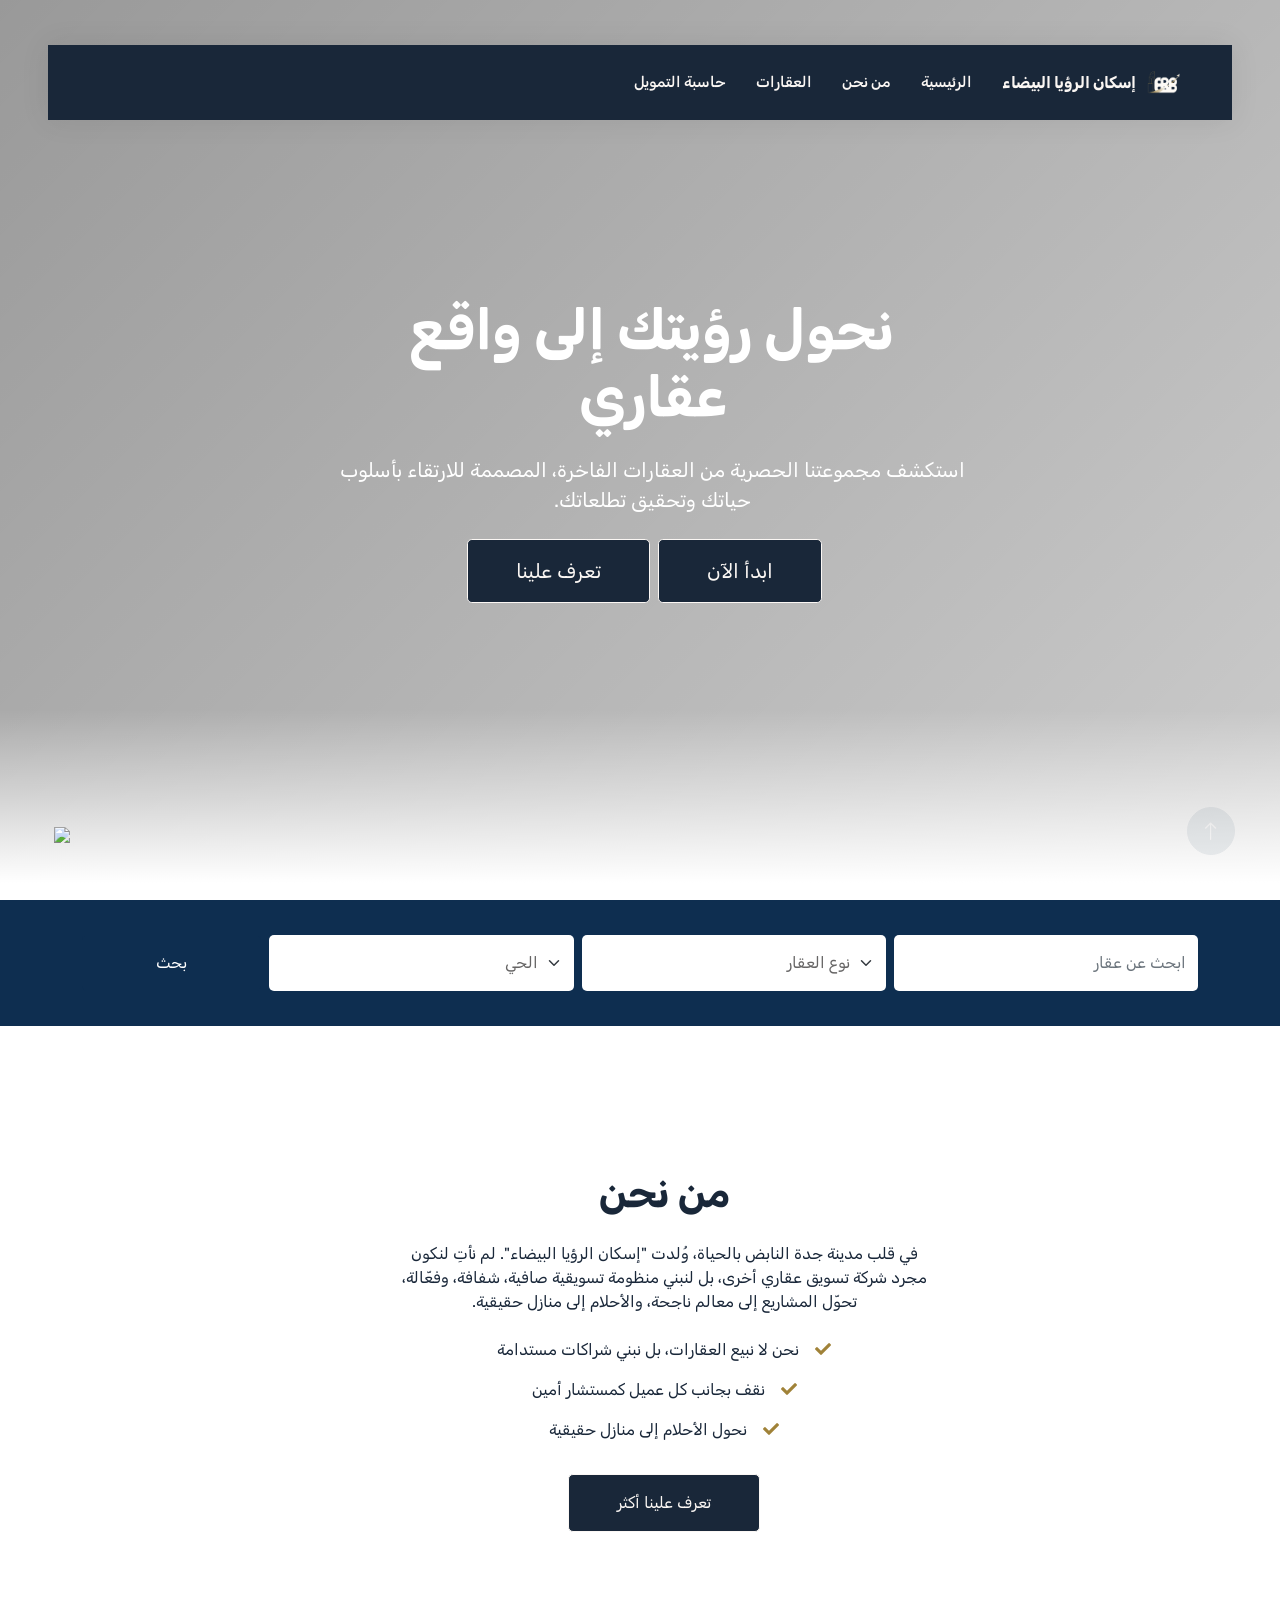
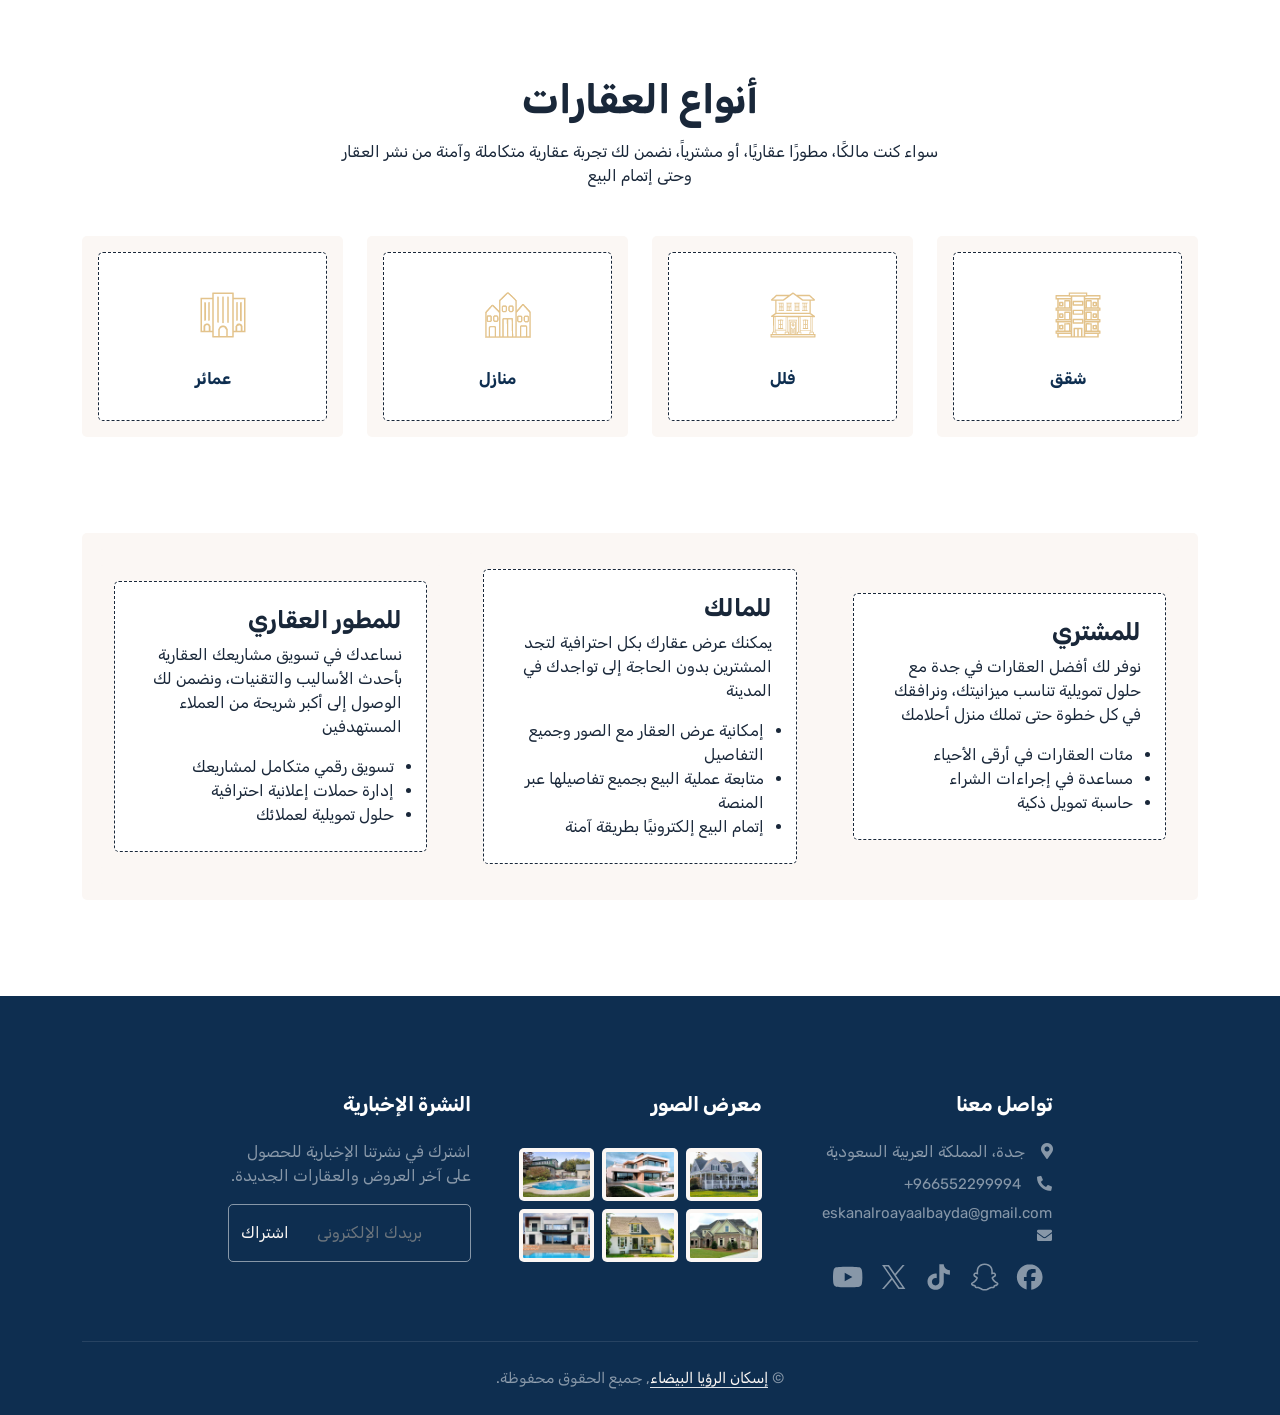
==== commit fc3ba378: "whatsapp" ====
--- a/index.html
+++ b/index.html
@@ -891,7 +891,10 @@
             </div>
         </div>
         <!-- Footer End -->
-
+        <div class="whatsapp">
+            <a class="whatsapp" target="_blank" rel="noopener noreferrer" href="https://api.whatsapp.com/send?phone=966552299994"></a>
+            <img src="https://upload.wikimedia.org/wikipedia/commons/6/6b/WhatsApp.svg">
+        </div>
 
         <!-- Back to Top -->
         <a href="#" class="btn btn-lg btn-primary btn-lg-square back-to-top"><i class="bi bi-arrow-up"></i></a>
--- a/css/style.css
+++ b/css/style.css
@@ -492,4 +492,20 @@
 .features-list{
   margin: 0 -2rem 0 -1rem;
   padding-left: 0.5rem;
-}+}
+
+.whatsapp {
+  position: fixed;
+  bottom: 30px;
+  left: 30px;
+  width: 4rem;
+  height: 70px;
+  border-radius: 50%;
+  display: flex;
+  align-items: center;
+  justify-content: center;
+  font-size: 2rem;
+  cursor: pointer;
+  z-index: 999;
+  transition: all 0.3s ease;
+}
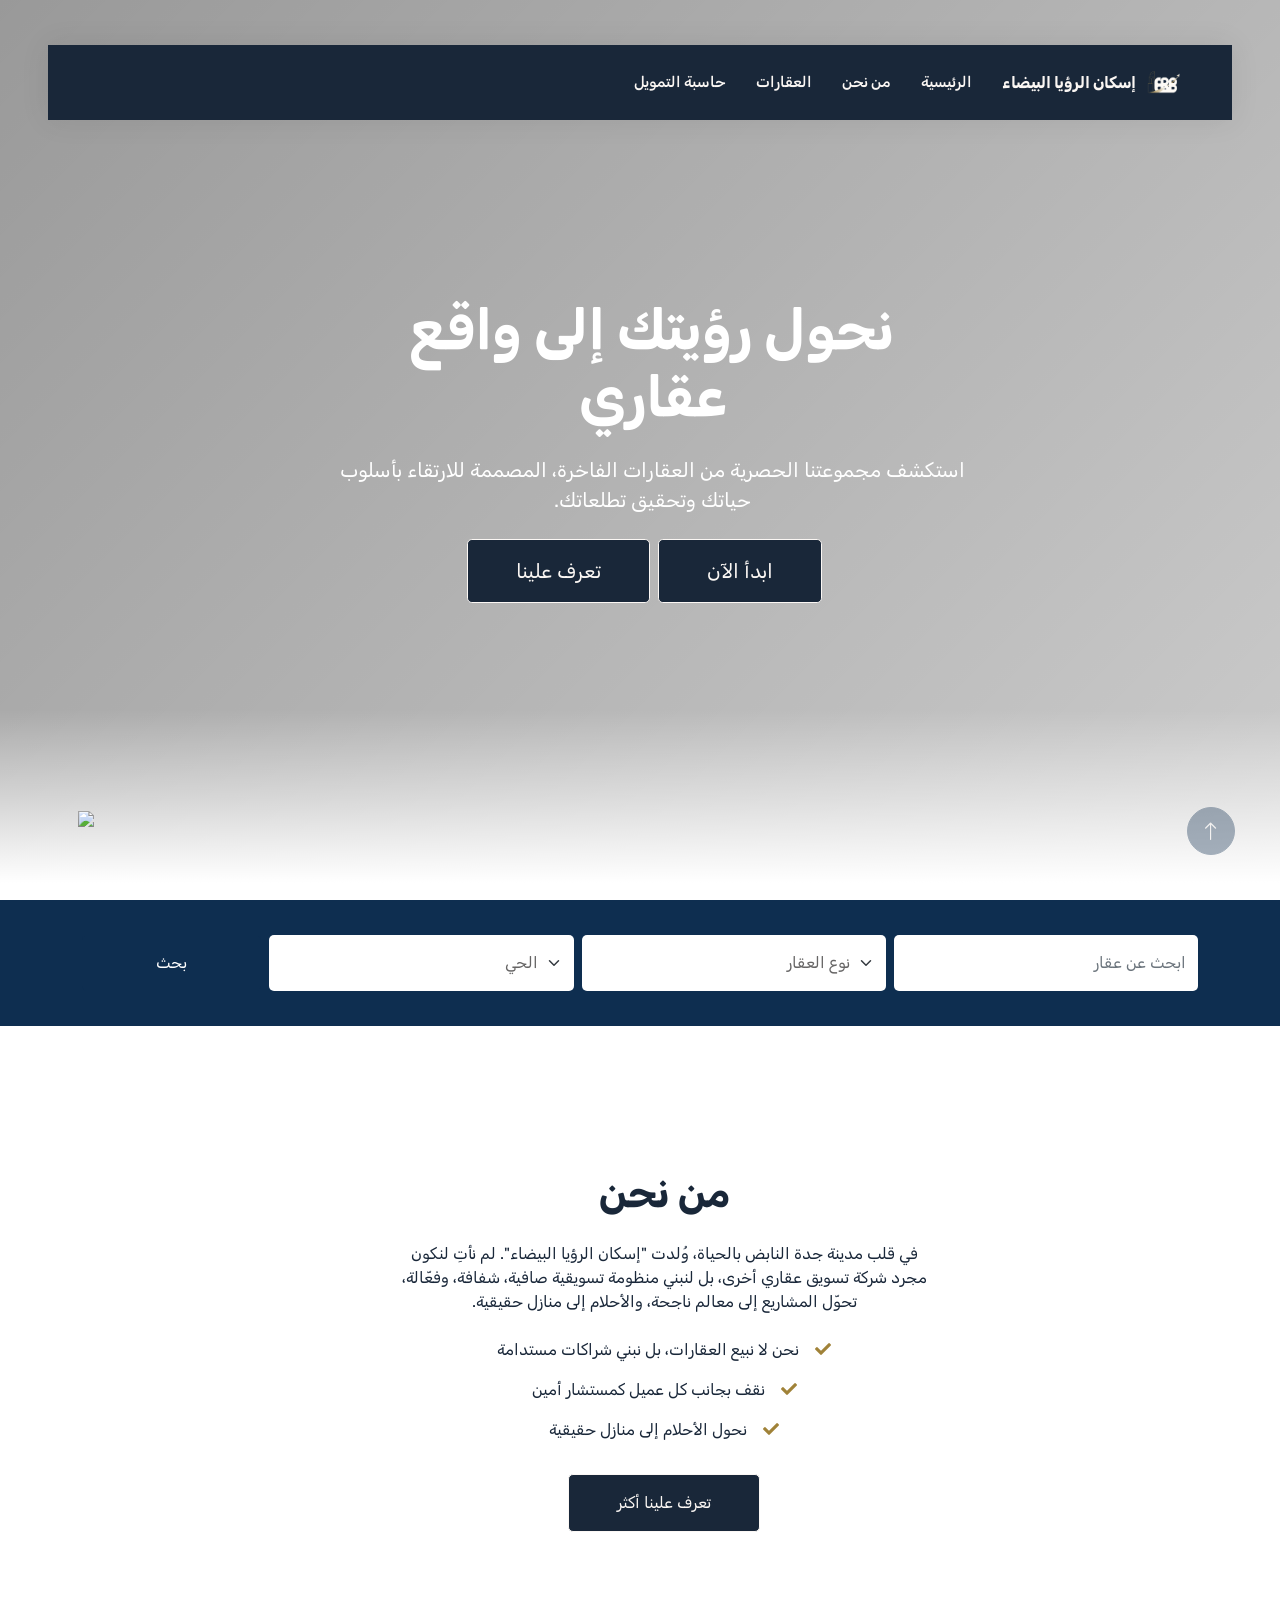
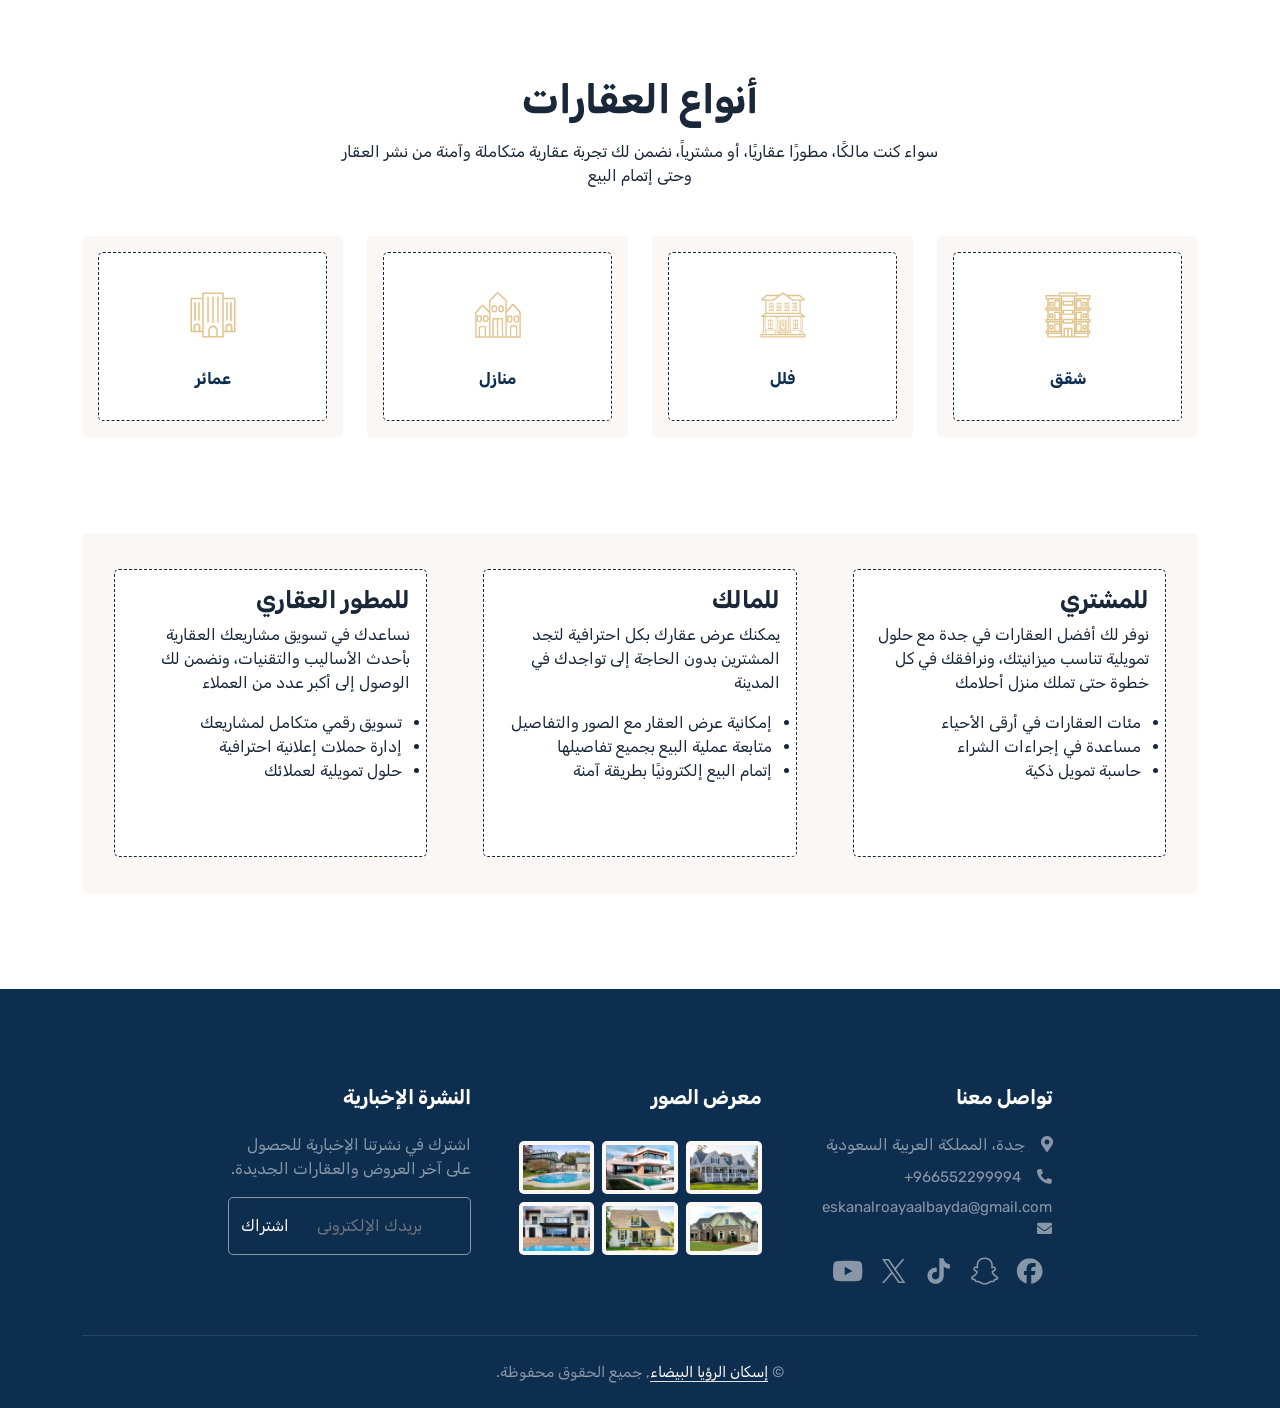
==== commit 40ae8f07: "up" ====
--- a/index.html
+++ b/index.html
@@ -610,8 +610,8 @@
                         <div class="row align-items-center">
                             <div class="col-lg-4 wow fadeIn" data-wow-delay="0.1s">
                                 <div class="cat-item d-block bg-light rounded p-3">
-                                    <div class="rounded p-4">
-                                        <h4>للمشتري</h4>
+                                    <div class="rounded px-3" style="height: 18rem;">
+                                        <h4 class="mt-3">للمشتري</h4>
                                         <p>نوفر لك أفضل العقارات في جدة مع حلول تمويلية تناسب ميزانيتك، ونرافقك في كل خطوة حتى تملك منزل أحلامك</p>
                                         <ul class="features-list">
                                             <li>مئات العقارات في أرقى الأحياء</li>
@@ -623,12 +623,12 @@
                             </div>
                             <div class="col-lg-4 wow fadeIn" data-wow-delay="0.2s">
                                 <div class="cat-item d-block bg-light rounded p-3">
-                                    <div class="rounded p-4">
-                                        <h4>للمالك</h4>
+                                    <div class="rounded px-3" style="height: 18rem;">
+                                        <h4 class="mt-3">للمالك</h4>
                                         <p>  يمكنك عرض عقارك بكل احترافية لتجد المشترين بدون الحاجة إلى تواجدك في المدينة</p>
                                         <ul class="features-list">
-                                            <li>إمكانية عرض العقار مع الصور وجميع التفاصيل</li>
-                                            <li>متابعة عملية البيع بجميع تفاصيلها عبر المنصة</li>
+                                            <li>إمكانية عرض العقار مع الصور والتفاصيل</li>
+                                            <li>متابعة عملية البيع بجميع تفاصيلها </li>
                                             <li>إتمام البيع إلكترونيًا بطريقة آمنة</li>
                                         </ul>   
                                     </div>
@@ -636,9 +636,9 @@
                             </div>
                             <div class="col-lg-4 wow fadeIn" data-wow-delay="0.3s">
                                 <div class="cat-item d-block bg-light rounded p-3">
-                                    <div class="rounded p-4">
-                                        <h4>للمطور العقاري</h4>
-                                        <p>نساعدك في تسويق مشاريعك العقارية بأحدث الأساليب والتقنيات، ونضمن لك الوصول إلى أكبر شريحة من العملاء المستهدفين</p>
+                                    <div class="rounded px-3" style="height: 18rem;">
+                                        <h4 class="mt-3">للمطور العقاري</h4>
+                                        <p>نساعدك في تسويق مشاريعك العقارية بأحدث الأساليب والتقنيات، ونضمن لك الوصول إلى أكبر عدد من العملاء </p>
                                         <ul class="features-list">
                                             <li>تسويق رقمي متكامل لمشاريعك</li>
                                             <li>إدارة حملات إعلانية احترافية</li>
--- a/css/style.css
+++ b/css/style.css
@@ -272,10 +272,20 @@
     font-size: 1.5rem;
 }
 
+.cat-item .value1{
+    padding-left: 1.5rem;
+    padding-right: 1.5rem;
+}
+
+.cat-item .value4{
+    padding-left: 1.5rem;
+    padding-right: 1.5rem;
+    
+}
+
 .cat-item .icon {
   font-size: 32px;
   color: var(--color-accent);
-  margin-left: 20px;
   font-weight: bold;
   border: none;
 }
@@ -289,9 +299,9 @@
     transition: .5s;
 }
 
-.cat-item:hover div * {
+/* .cat-item:hover div * {
     color: #FFFFFF !important;
-}
+} */
 
 
 /*** Property List ***/
@@ -499,13 +509,11 @@
   bottom: 30px;
   left: 30px;
   width: 4rem;
-  height: 70px;
-  border-radius: 50%;
-  display: flex;
+  height: 4rem;
+  /* display: flex;
   align-items: center;
   justify-content: center;
-  font-size: 2rem;
-  cursor: pointer;
+  cursor: pointer; */
   z-index: 999;
   transition: all 0.3s ease;
 }
